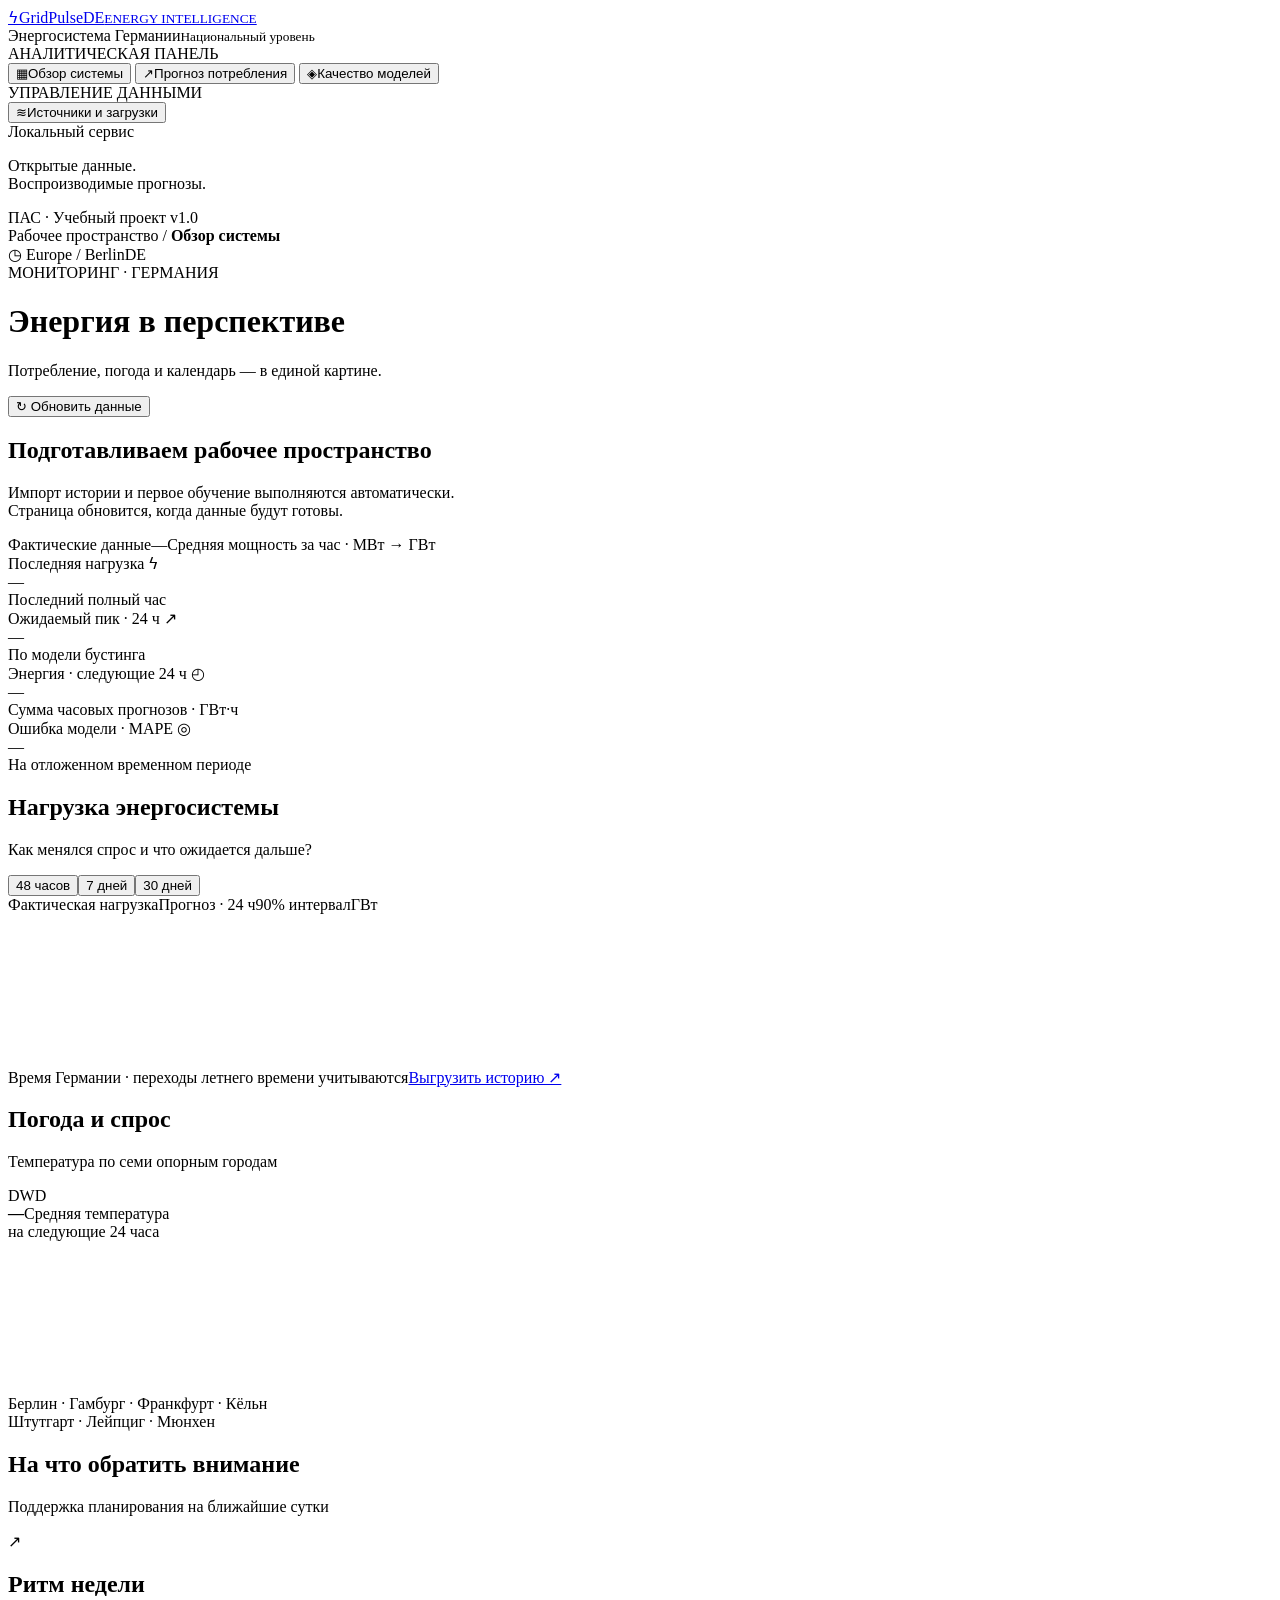
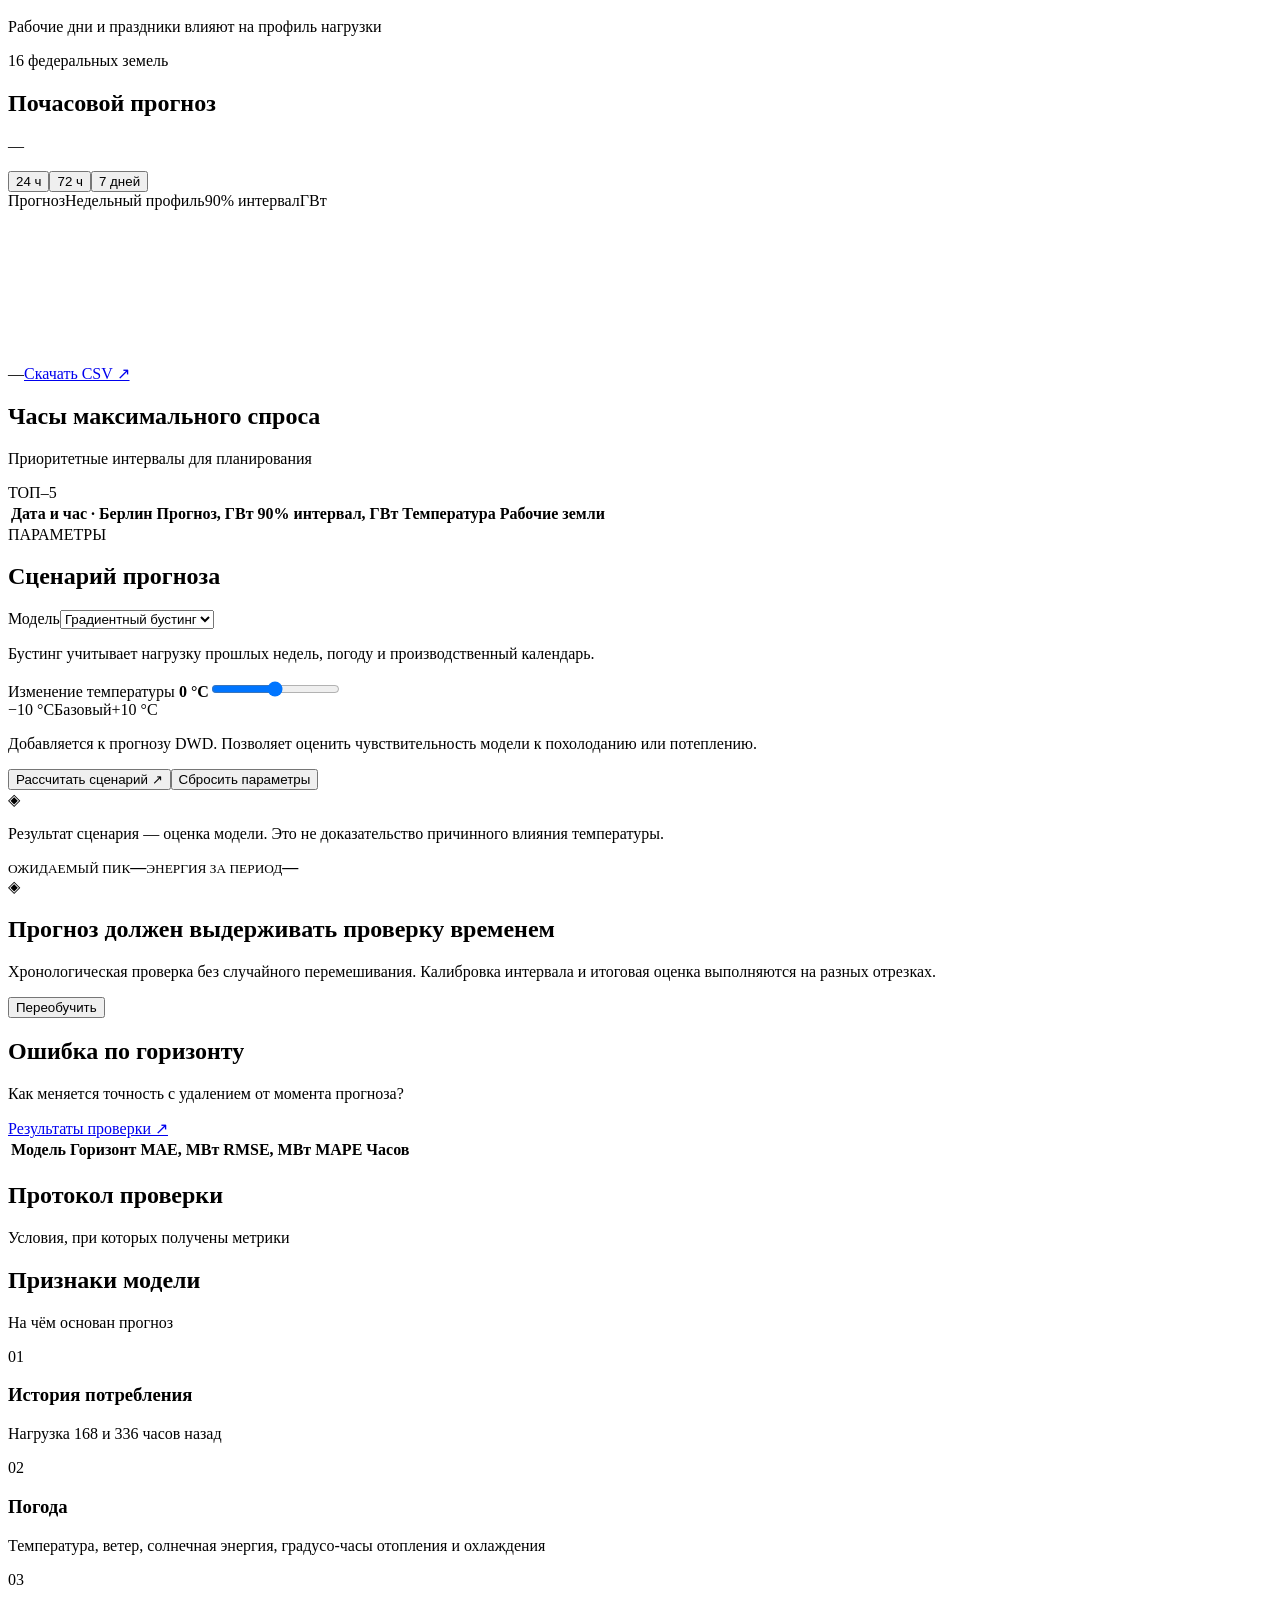
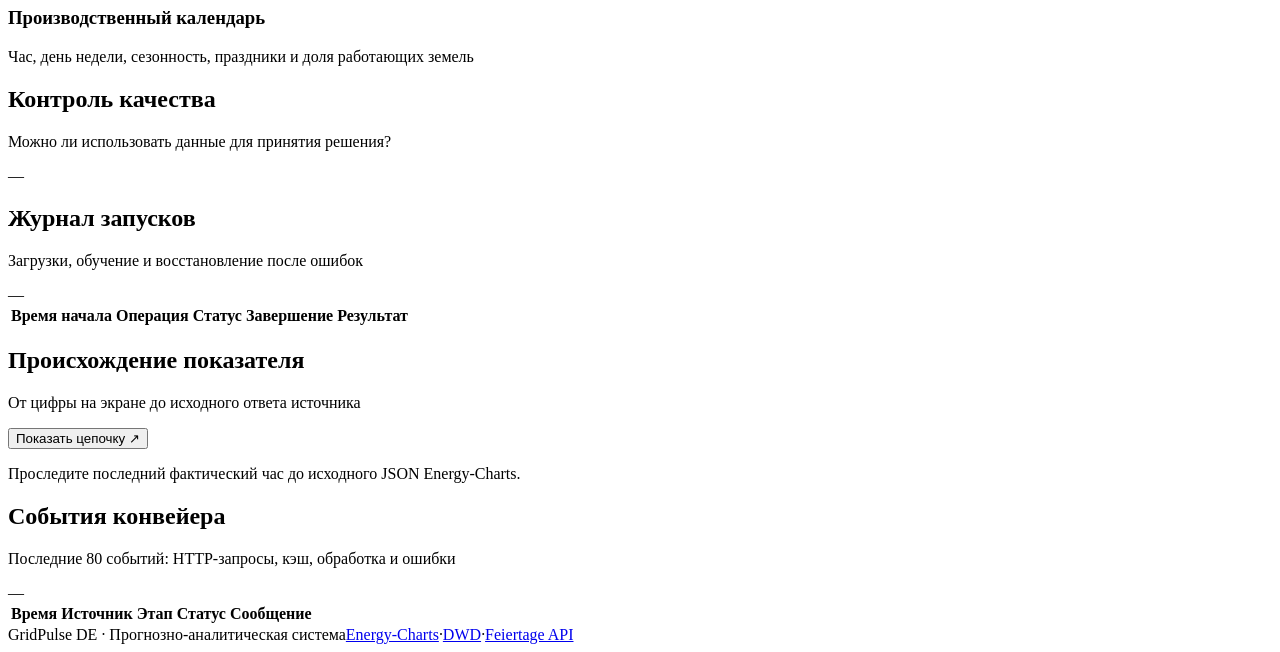
==== web/index.html @ 363531bc "feat: add interactive dashboards, scenarios, lineage and acceptance tests" ====
<!doctype html>
<html lang="ru">
<head>
  <meta charset="utf-8"><meta name="viewport" content="width=device-width, initial-scale=1">
  <meta name="theme-color" content="#101e2c"><title>GridPulse DE · Энергия в перспективе</title>
  <link rel="icon" href="/static/favicon.svg" type="image/svg+xml">
  <link rel="stylesheet" href="/static/style.css"><script src="/static/app.js" defer></script>
</head>
<body>
<aside class="sidebar">
  <a class="brand" href="/"><span class="brand-icon">ϟ</span><span>GridPulse<span class="brand-de">DE</span><small>ENERGY INTELLIGENCE</small></span></a>
  <div class="workspace"><span class="flag"><i></i><i></i><i></i></span><div>Энергосистема Германии<small>Национальный уровень</small></div><span class="workspace-dot"></span></div>
  <div class="nav-label">АНАЛИТИЧЕСКАЯ ПАНЕЛЬ</div>
  <nav aria-label="Основная навигация">
    <button class="nav-item active" data-view="overview"><span>▦</span>Обзор системы</button>
    <button class="nav-item" data-view="forecast"><span>↗</span>Прогноз потребления</button>
    <button class="nav-item" data-view="models"><span>◈</span>Качество моделей</button>
    <div class="nav-label nav-gap">УПРАВЛЕНИЕ ДАННЫМИ</div>
    <button class="nav-item" data-view="operations"><span>≋</span>Источники и загрузки</button>
  </nav>
  <div class="sidebar-bottom"><div class="local-label"><span class="pulse"></span> Локальный сервис</div><p>Открытые данные.<br>Воспроизводимые прогнозы.</p><div class="sidebar-version">ПАС · Учебный проект <span>v1.0</span></div></div>
</aside>
<div class="shell">
  <header class="topbar"><div class="breadcrumb">Рабочее пространство <span>/</span> <b id="breadcrumb">Обзор системы</b></div><div class="topbar-right"><span class="timezone">◷ Europe / Berlin</span><span class="avatar">DE</span></div></header>
  <main>
    <div class="page-heading"><div><div class="eyebrow" id="eyebrow">МОНИТОРИНГ · ГЕРМАНИЯ</div><h1 id="page-title">Энергия в перспективе</h1><p id="page-subtitle">Потребление, погода и календарь — в единой картине.</p></div><button id="refresh" class="button primary"><span>↻</span> Обновить данные</button></div>
    <div id="job-banner" class="job-banner hidden" role="status"><span class="spinner"></span><span id="job-message"></span></div>
    <div id="error-banner" class="error-banner hidden" role="alert"></div>
    <div id="loading" class="loading-state"><span class="spinner"></span><h2>Подготавливаем рабочее пространство</h2><p>Импорт истории и первое обучение выполняются автоматически.<br>Страница обновится, когда данные будут готовы.</p></div>

    <section id="view-overview" class="view hidden">
      <div class="context-line"><span class="live-tag"><span></span>Фактические данные</span><span id="actual-date">—</span><span class="context-right">Средняя мощность за час · МВт → ГВт</span></div>
      <div class="kpi-grid">
        <article class="kpi"><div class="kpi-label">Последняя нагрузка <span class="kpi-icon">ϟ</span></div><div class="kpi-value" id="kpi-load">—</div><div class="kpi-foot" id="kpi-load-date">Последний полный час</div><div class="mini-bars teal" aria-hidden="true"><i></i><i></i><i></i><i></i><i></i><i></i><i></i><i></i><i></i><i></i><i></i></div></article>
        <article class="kpi"><div class="kpi-label">Ожидаемый пик · 24 ч <span class="kpi-icon">↗</span></div><div class="kpi-value" id="kpi-peak">—</div><div class="kpi-foot" id="kpi-peak-date">По модели бустинга</div></article>
        <article class="kpi"><div class="kpi-label">Энергия · следующие 24 ч <span class="kpi-icon">◴</span></div><div class="kpi-value" id="kpi-energy">—</div><div class="kpi-foot">Сумма часовых прогнозов · ГВт·ч</div></article>
        <article class="kpi"><div class="kpi-label">Ошибка модели · MAPE <span class="kpi-icon">◎</span></div><div class="kpi-value" id="kpi-error">—</div><div class="kpi-foot">На отложенном временном периоде</div></article>
      </div>
      <article class="panel main-chart"><div class="panel-heading"><div><h2>Нагрузка энергосистемы</h2><p>Как менялся спрос и что ожидается дальше?</p></div><div class="segmented" id="history-controls"><button data-days="2" class="selected">48 часов</button><button data-days="7">7 дней</button><button data-days="30">30 дней</button></div></div><div class="chart-legend"><span><i class="dot teal-bg"></i>Фактическая нагрузка</span><span><i class="dot violet-bg"></i>Прогноз · 24 ч</span><span><i class="band-swatch"></i>90% интервал</span><span class="legend-unit">ГВт</span></div><div class="chart-wrap tall"><canvas id="overview-chart" aria-label="Фактическая и прогнозная почасовая нагрузка"></canvas><div class="chart-tooltip hidden"></div></div><div class="chart-foot"><span>Время Германии · переходы летнего времени учитываются</span><a id="history-export" href="/api/export/history">Выгрузить историю ↗</a></div></article>
      <div class="two-col"><article class="panel"><div class="panel-heading"><div><h2>Погода и спрос</h2><p>Температура по семи опорным городам</p></div><span class="source-tag">DWD</span></div><div class="weather-summary"><strong id="temperature">—</strong><span>Средняя температура<br>на следующие 24 часа</span></div><div class="chart-wrap short"><canvas id="weather-chart" aria-label="Прогноз температуры"></canvas><div class="chart-tooltip hidden"></div></div><div class="weather-cities">Берлин · Гамбург · Франкфурт · Кёльн<br>Штутгарт · Лейпциг · Мюнхен</div></article>
      <article class="panel"><div class="panel-heading"><div><h2>На что обратить внимание</h2><p>Поддержка планирования на ближайшие сутки</p></div><span class="soft-icon">↗</span></div><div id="insights" class="insights"></div></article></div>
      <article class="panel calendar-panel"><div class="panel-heading"><div><h2>Ритм недели</h2><p>Рабочие дни и праздники влияют на профиль нагрузки</p></div><span class="source-tag">16 федеральных земель</span></div><div id="week-calendar" class="week-calendar"></div></article>
    </section>

    <section id="view-forecast" class="view hidden">
      <div class="forecast-layout"><div class="forecast-main"><article class="panel"><div class="panel-heading"><div><h2>Почасовой прогноз</h2><p id="forecast-issued">—</p></div><div class="segmented" id="horizon-controls"><button data-hours="24" class="selected">24 ч</button><button data-hours="72">72 ч</button><button data-hours="168">7 дней</button></div></div><div class="chart-legend"><span><i class="dot violet-bg"></i>Прогноз</span><span><i class="dot muted-bg"></i>Недельный профиль</span><span><i class="band-swatch"></i>90% интервал</span><span class="legend-unit">ГВт</span></div><div class="chart-wrap tall"><canvas id="forecast-chart" aria-label="Почасовой прогноз с интервалом неопределённости"></canvas><div class="chart-tooltip hidden"></div></div><div class="chart-foot"><span id="forecast-range">—</span><a id="forecast-export" href="/api/export/forecast">Скачать CSV ↗</a></div></article>
      <article class="panel"><div class="panel-heading"><div><h2>Часы максимального спроса</h2><p>Приоритетные интервалы для планирования</p></div><span class="source-tag">ТОП–5</span></div><div class="table-scroll"><table><thead><tr><th>Дата и час · Берлин</th><th>Прогноз, ГВт</th><th>90% интервал, ГВт</th><th>Температура</th><th>Рабочие земли</th></tr></thead><tbody id="peak-table"></tbody></table></div></article><div id="forecast-notes" class="note-stack"></div></div>
      <aside class="panel scenario-panel"><div class="panel-heading"><div><span class="eyebrow">ПАРАМЕТРЫ</span><h2>Сценарий прогноза</h2></div></div><label for="model-select">Модель</label><select id="model-select"><option value="boosting">Градиентный бустинг</option><option value="seasonal">Недельный профиль</option></select><p class="field-help">Бустинг учитывает нагрузку прошлых недель, погоду и производственный календарь.</p><div class="divider"></div><label for="temperature-delta">Изменение температуры <strong id="delta-value">0 °C</strong></label><input id="temperature-delta" type="range" min="-10" max="10" value="0" step="1"><div class="range-labels"><span>−10 °C</span><span>Базовый</span><span>+10 °C</span></div><p class="field-help">Добавляется к прогнозу DWD. Позволяет оценить чувствительность модели к похолоданию или потеплению.</p><button id="apply-scenario" class="button primary full">Рассчитать сценарий ↗</button><button id="reset-scenario" class="button ghost full">Сбросить параметры</button><div class="scenario-note"><span>◈</span><p>Результат сценария — оценка модели. Это не доказательство причинного влияния температуры.</p></div><div class="scenario-summary"><small>ОЖИДАЕМЫЙ ПИК</small><strong id="scenario-peak">—</strong><small>ЭНЕРГИЯ ЗА ПЕРИОД</small><strong id="scenario-energy">—</strong></div></aside></div>
    </section>

    <section id="view-models" class="view hidden">
      <div class="model-intro"><span class="soft-icon">◈</span><div><h2>Прогноз должен выдерживать проверку временем</h2><p>Хронологическая проверка без случайного перемешивания. Калибровка интервала и итоговая оценка выполняются на разных отрезках.</p></div><button id="retrain" class="button secondary">Переобучить</button></div>
      <div id="model-cards" class="two-col"></div>
      <article class="panel"><div class="panel-heading"><div><h2>Ошибка по горизонту</h2><p>Как меняется точность с удалением от момента прогноза?</p></div><a href="/api/export/validation">Результаты проверки ↗</a></div><div class="table-scroll"><table><thead><tr><th>Модель</th><th>Горизонт</th><th>MAE, МВт</th><th>RMSE, МВт</th><th>MAPE</th><th>Часов</th></tr></thead><tbody id="horizon-table"></tbody></table></div></article>
      <div class="two-col"><article class="panel"><div class="panel-heading"><div><h2>Протокол проверки</h2><p>Условия, при которых получены метрики</p></div></div><dl id="validation-protocol" class="definition-list"></dl></article><article class="panel"><div class="panel-heading"><div><h2>Признаки модели</h2><p>На чём основан прогноз</p></div></div><div class="feature-groups"><div><span class="feature-number">01</span><div><h3>История потребления</h3><p>Нагрузка 168 и 336 часов назад</p></div></div><div><span class="feature-number">02</span><div><h3>Погода</h3><p>Температура, ветер, солнечная энергия, градусо-часы отопления и охлаждения</p></div></div><div><span class="feature-number">03</span><div><h3>Производственный календарь</h3><p>Час, день недели, сезонность, праздники и доля работающих земель</p></div></div></div></article></div>
    </section>

    <section id="view-operations" class="view hidden">
      <div id="source-cards" class="source-grid"></div>
      <article class="panel"><div class="panel-heading"><div><h2>Контроль качества</h2><p>Можно ли использовать данные для принятия решения?</p></div><span id="quality-badge" class="source-tag">—</span></div><div id="quality-grid" class="quality-grid"></div></article>
      <article class="panel"><div class="panel-heading"><div><h2>Журнал запусков</h2><p>Загрузки, обучение и восстановление после ошибок</p></div><span id="schedule-label" class="source-tag">—</span></div><div class="table-scroll"><table><thead><tr><th>Время начала</th><th>Операция</th><th>Статус</th><th>Завершение</th><th>Результат</th></tr></thead><tbody id="runs-table"></tbody></table></div></article>
      <article class="panel"><div class="panel-heading"><div><h2>Происхождение показателя</h2><p>От цифры на экране до исходного ответа источника</p></div><button id="lineage-button" class="button secondary small">Показать цепочку ↗</button></div><div id="lineage-content" class="lineage-content"><p class="muted">Проследите последний фактический час до исходного JSON Energy-Charts.</p></div></article>
      <article class="panel"><div class="panel-heading"><div><h2>События конвейера</h2><p>Последние 80 событий: HTTP-запросы, кэш, обработка и ошибки</p></div><span id="versions-count" class="source-tag">—</span></div><div class="table-scroll log-table"><table><thead><tr><th>Время</th><th>Источник</th><th>Этап</th><th>Статус</th><th>Сообщение</th></tr></thead><tbody id="journal-table"></tbody></table></div></article>
    </section>
    <footer><span>GridPulse DE <i>·</i> Прогнозно-аналитическая система</span><span><a href="https://api.energy-charts.info/" target="_blank" rel="noreferrer">Energy-Charts</a><i>·</i><a href="https://opendata.dwd.de/" target="_blank" rel="noreferrer">DWD</a><i>·</i><a href="https://feiertage-api.de/" target="_blank" rel="noreferrer">Feiertage API</a></span></footer>
  </main>
</div>
<div id="toast" class="toast hidden" role="status"></div>
</body>
</html>
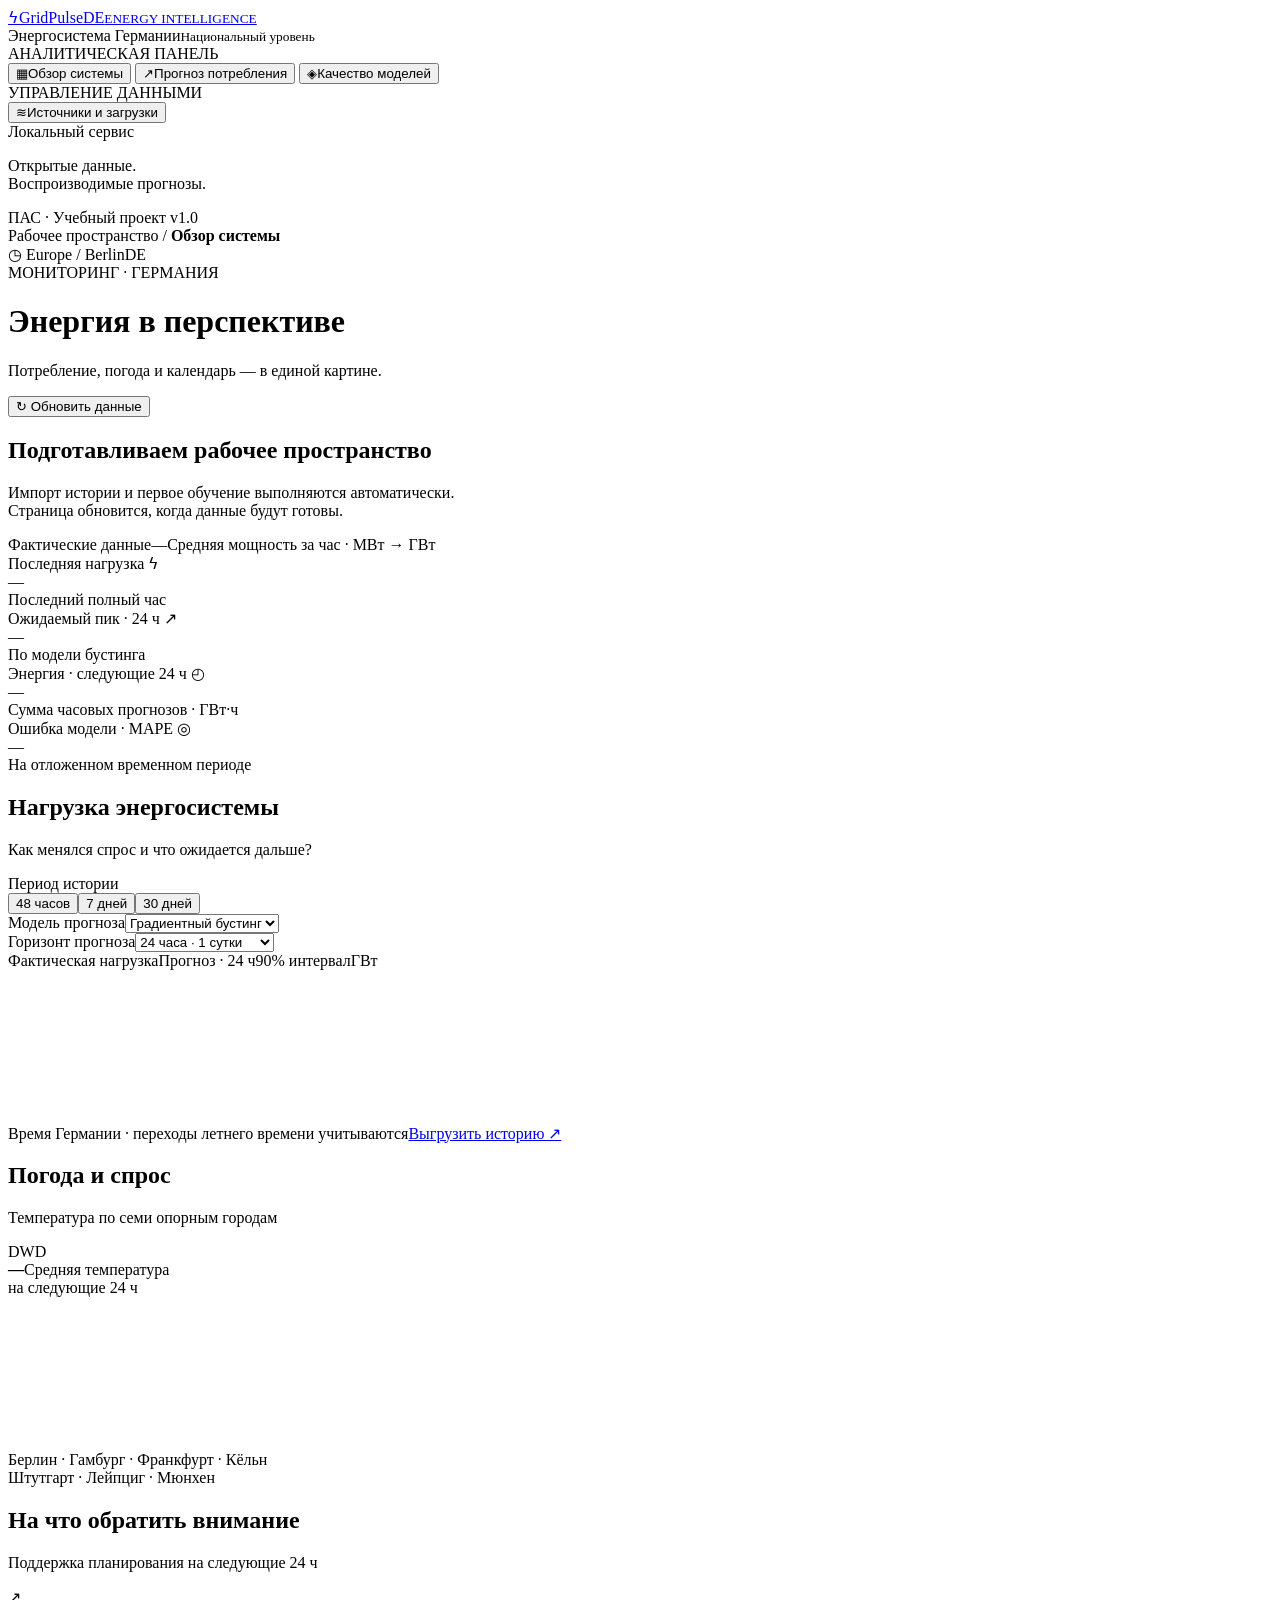
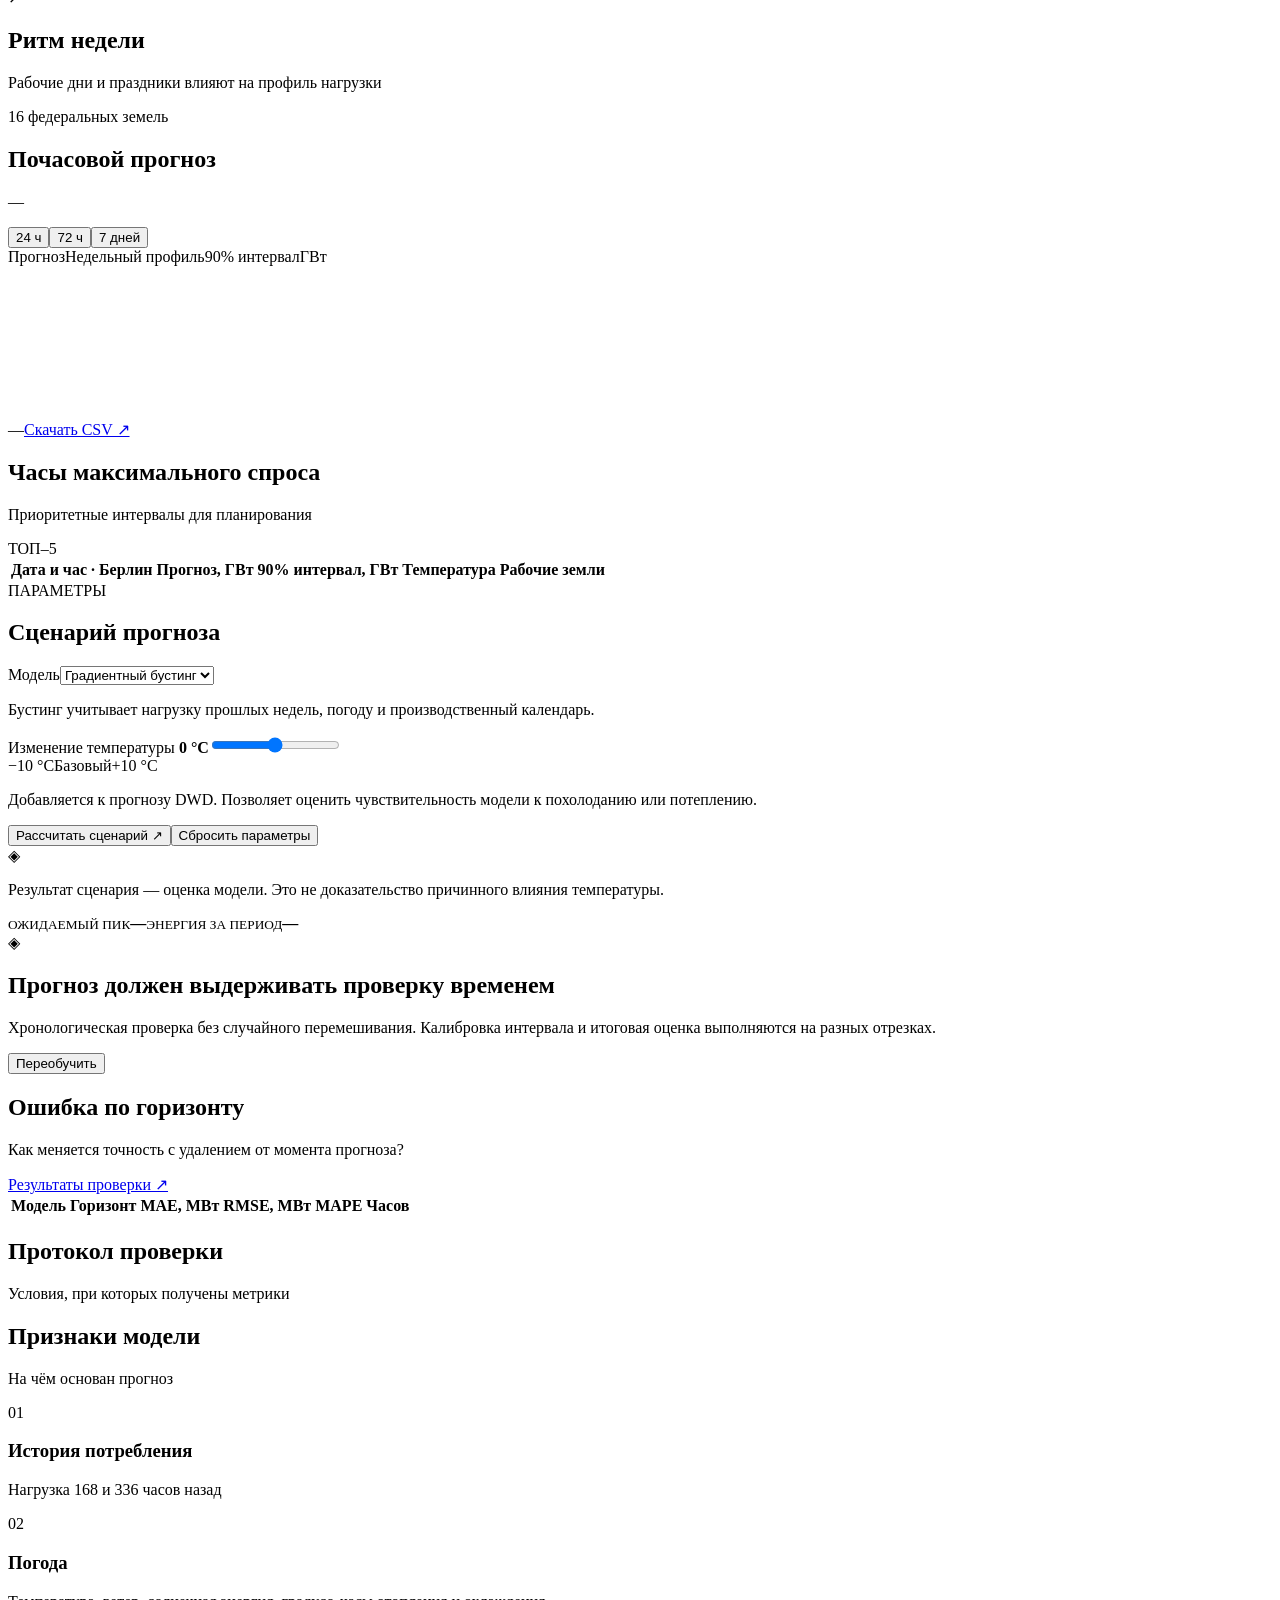
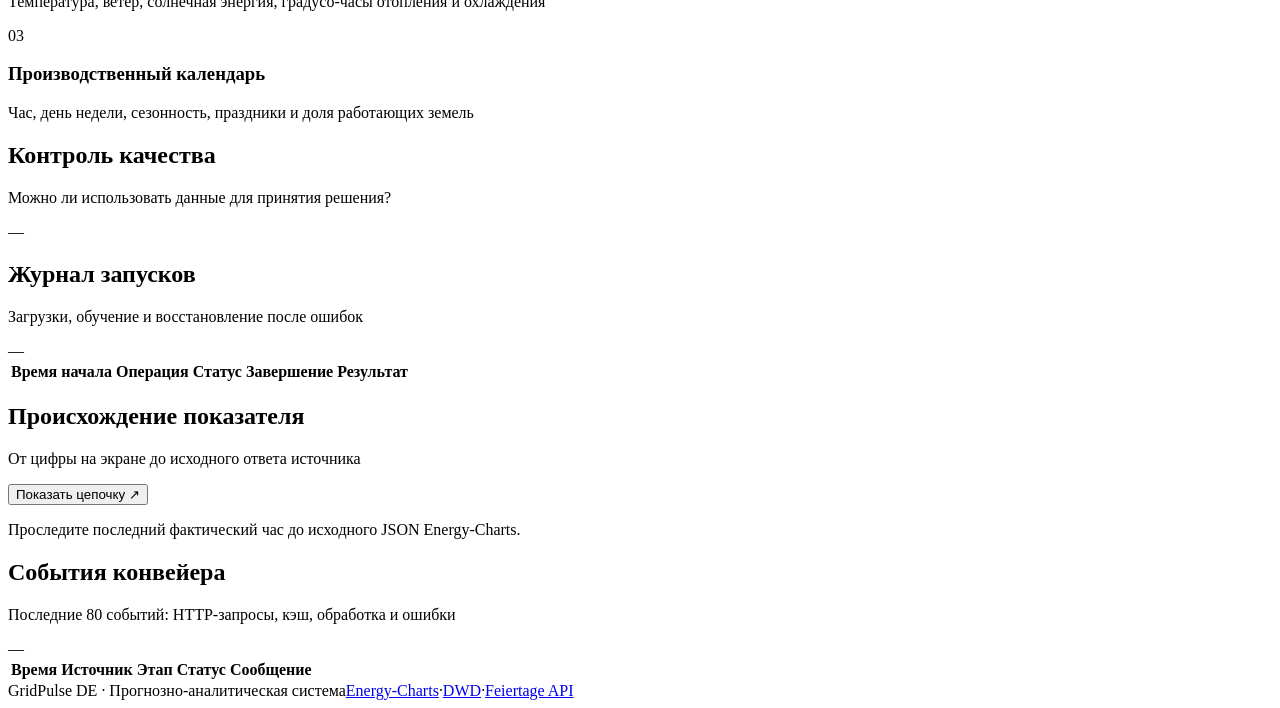
==== commit 58ead2f1: "feat: add model and forecast horizon controls to load overview" ====
--- a/web/index.html
+++ b/web/index.html
@@ -32,13 +32,23 @@
       <div class="context-line"><span class="live-tag"><span></span>Фактические данные</span><span id="actual-date">—</span><span class="context-right">Средняя мощность за час · МВт → ГВт</span></div>
       <div class="kpi-grid">
         <article class="kpi"><div class="kpi-label">Последняя нагрузка <span class="kpi-icon">ϟ</span></div><div class="kpi-value" id="kpi-load">—</div><div class="kpi-foot" id="kpi-load-date">Последний полный час</div><div class="mini-bars teal" aria-hidden="true"><i></i><i></i><i></i><i></i><i></i><i></i><i></i><i></i><i></i><i></i><i></i></div></article>
-        <article class="kpi"><div class="kpi-label">Ожидаемый пик · 24 ч <span class="kpi-icon">↗</span></div><div class="kpi-value" id="kpi-peak">—</div><div class="kpi-foot" id="kpi-peak-date">По модели бустинга</div></article>
-        <article class="kpi"><div class="kpi-label">Энергия · следующие 24 ч <span class="kpi-icon">◴</span></div><div class="kpi-value" id="kpi-energy">—</div><div class="kpi-foot">Сумма часовых прогнозов · ГВт·ч</div></article>
+        <article class="kpi"><div class="kpi-label"><span id="kpi-peak-label">Ожидаемый пик · 24 ч</span> <span class="kpi-icon">↗</span></div><div class="kpi-value" id="kpi-peak">—</div><div class="kpi-foot" id="kpi-peak-date">По модели бустинга</div></article>
+        <article class="kpi"><div class="kpi-label"><span id="kpi-energy-label">Энергия · следующие 24 ч</span> <span class="kpi-icon">◴</span></div><div class="kpi-value" id="kpi-energy">—</div><div class="kpi-foot">Сумма часовых прогнозов · ГВт·ч</div></article>
         <article class="kpi"><div class="kpi-label">Ошибка модели · MAPE <span class="kpi-icon">◎</span></div><div class="kpi-value" id="kpi-error">—</div><div class="kpi-foot">На отложенном временном периоде</div></article>
       </div>
-      <article class="panel main-chart"><div class="panel-heading"><div><h2>Нагрузка энергосистемы</h2><p>Как менялся спрос и что ожидается дальше?</p></div><div class="segmented" id="history-controls"><button data-days="2" class="selected">48 часов</button><button data-days="7">7 дней</button><button data-days="30">30 дней</button></div></div><div class="chart-legend"><span><i class="dot teal-bg"></i>Фактическая нагрузка</span><span><i class="dot violet-bg"></i>Прогноз · 24 ч</span><span><i class="band-swatch"></i>90% интервал</span><span class="legend-unit">ГВт</span></div><div class="chart-wrap tall"><canvas id="overview-chart" aria-label="Фактическая и прогнозная почасовая нагрузка"></canvas><div class="chart-tooltip hidden"></div></div><div class="chart-foot"><span>Время Германии · переходы летнего времени учитываются</span><a id="history-export" href="/api/export/history">Выгрузить историю ↗</a></div></article>
-      <div class="two-col"><article class="panel"><div class="panel-heading"><div><h2>Погода и спрос</h2><p>Температура по семи опорным городам</p></div><span class="source-tag">DWD</span></div><div class="weather-summary"><strong id="temperature">—</strong><span>Средняя температура<br>на следующие 24 часа</span></div><div class="chart-wrap short"><canvas id="weather-chart" aria-label="Прогноз температуры"></canvas><div class="chart-tooltip hidden"></div></div><div class="weather-cities">Берлин · Гамбург · Франкфурт · Кёльн<br>Штутгарт · Лейпциг · Мюнхен</div></article>
-      <article class="panel"><div class="panel-heading"><div><h2>На что обратить внимание</h2><p>Поддержка планирования на ближайшие сутки</p></div><span class="soft-icon">↗</span></div><div id="insights" class="insights"></div></article></div>
+      <article class="panel main-chart" id="overview-panel" aria-busy="false">
+        <div class="panel-heading"><div><h2>Нагрузка энергосистемы</h2><p>Как менялся спрос и что ожидается дальше?</p></div></div>
+        <div class="overview-controls">
+          <div class="overview-control"><span id="history-label">Период истории</span><div class="segmented" id="history-controls" role="group" aria-labelledby="history-label"><button data-days="2" class="selected">48 часов</button><button data-days="7">7 дней</button><button data-days="30">30 дней</button></div></div>
+          <div class="overview-control"><label for="overview-model">Модель прогноза</label><select id="overview-model"><option value="boosting">Градиентный бустинг</option><option value="seasonal">Недельный профиль</option></select></div>
+          <div class="overview-control"><label for="overview-horizon">Горизонт прогноза</label><select id="overview-horizon"><option value="24">24 часа · 1 сутки</option><option value="72">72 часа · 3 суток</option><option value="168">168 часов · 7 суток</option></select></div>
+        </div>
+        <div id="overview-status" class="overview-status" role="status" aria-live="polite"></div>
+        <div class="chart-legend"><span><i class="dot teal-bg"></i>Фактическая нагрузка</span><span><i class="dot violet-bg"></i><span id="overview-forecast-label">Прогноз · 24 ч</span></span><span><i class="band-swatch"></i>90% интервал</span><span class="legend-unit">ГВт</span></div>
+        <div class="chart-wrap tall"><canvas id="overview-chart" aria-label="Фактическая и прогнозная почасовая нагрузка"></canvas><div class="chart-tooltip hidden"></div></div><div class="chart-foot"><span>Время Германии · переходы летнего времени учитываются</span><a id="history-export" href="/api/export/history">Выгрузить историю ↗</a></div>
+      </article>
+      <div class="two-col"><article class="panel"><div class="panel-heading"><div><h2>Погода и спрос</h2><p>Температура по семи опорным городам</p></div><span class="source-tag">DWD</span></div><div class="weather-summary"><strong id="temperature">—</strong><span>Средняя температура<br><span id="temperature-period">на следующие 24 ч</span></span></div><div class="chart-wrap short"><canvas id="weather-chart" aria-label="Прогноз температуры"></canvas><div class="chart-tooltip hidden"></div></div><div class="weather-cities">Берлин · Гамбург · Франкфурт · Кёльн<br>Штутгарт · Лейпциг · Мюнхен</div></article>
+      <article class="panel"><div class="panel-heading"><div><h2>На что обратить внимание</h2><p id="insights-period">Поддержка планирования на следующие 24 ч</p></div><span class="soft-icon">↗</span></div><div id="insights" class="insights"></div></article></div>
       <article class="panel calendar-panel"><div class="panel-heading"><div><h2>Ритм недели</h2><p>Рабочие дни и праздники влияют на профиль нагрузки</p></div><span class="source-tag">16 федеральных земель</span></div><div id="week-calendar" class="week-calendar"></div></article>
     </section>
 
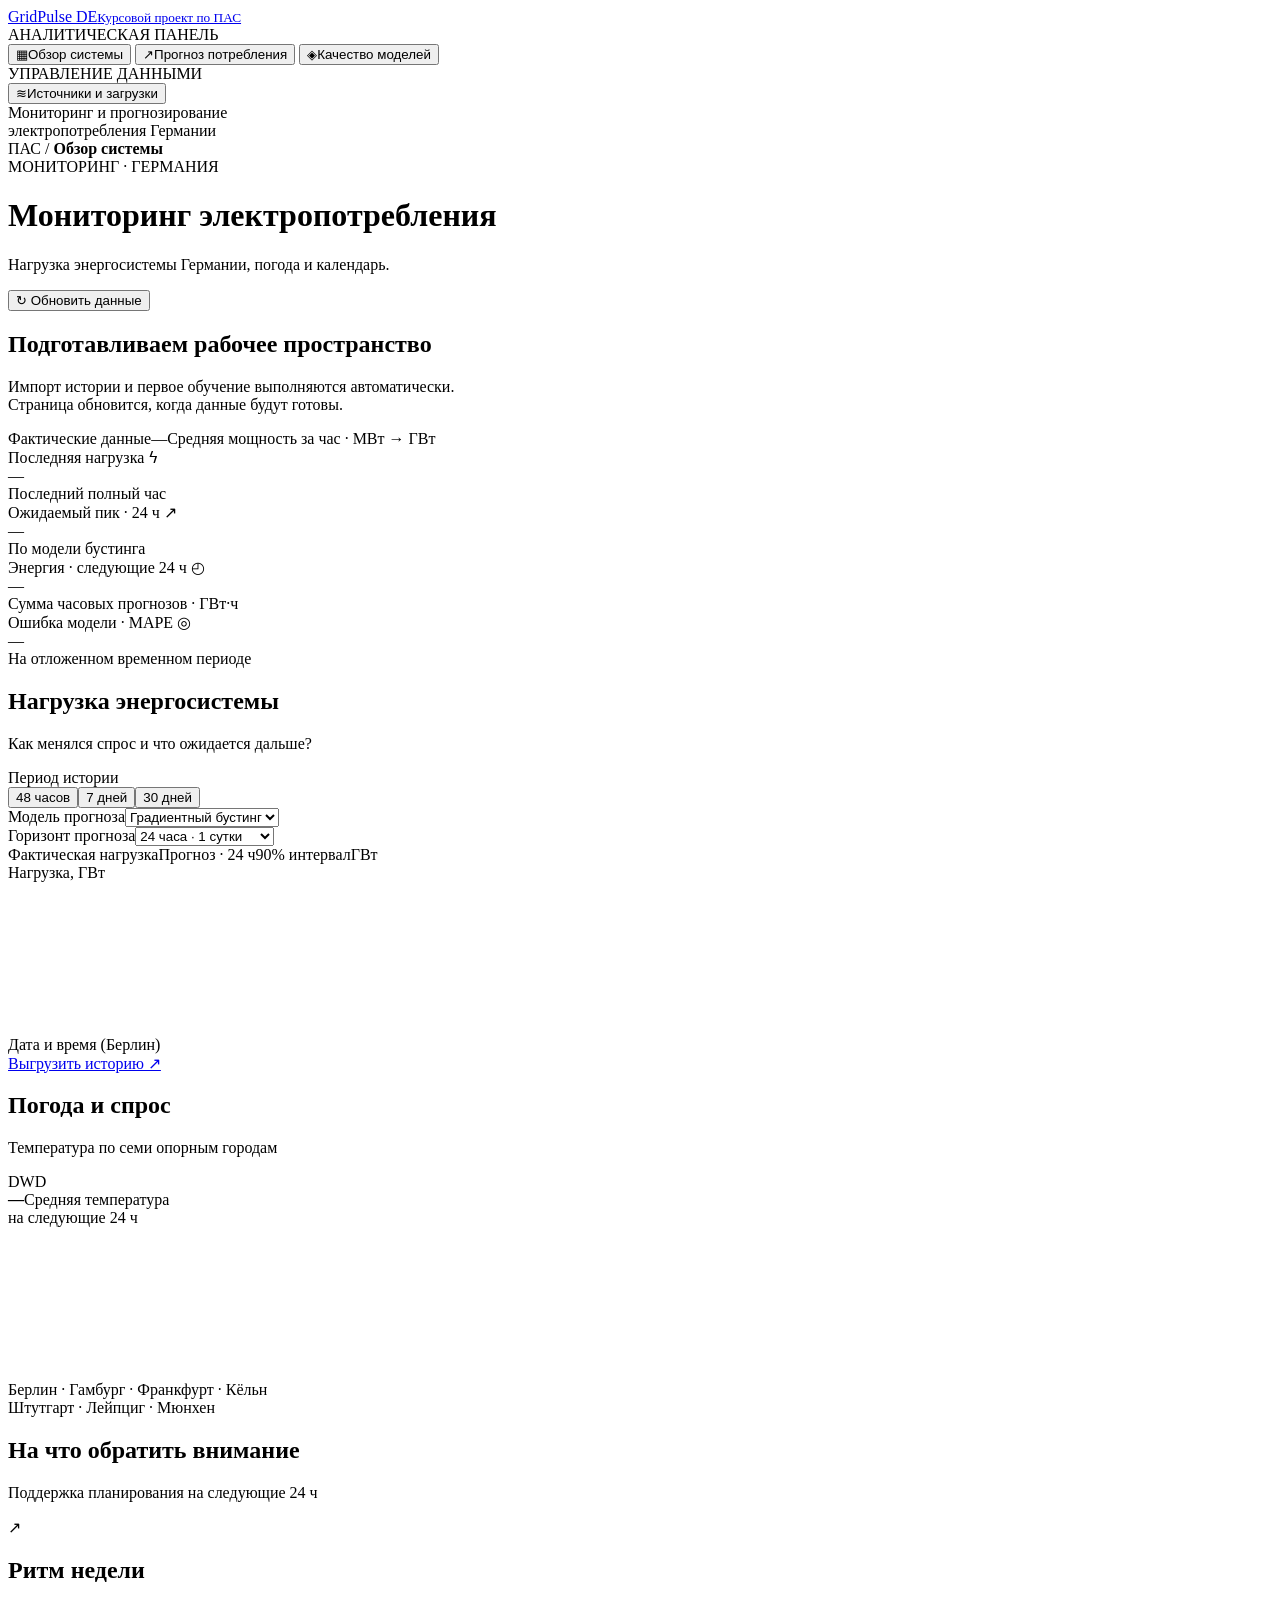
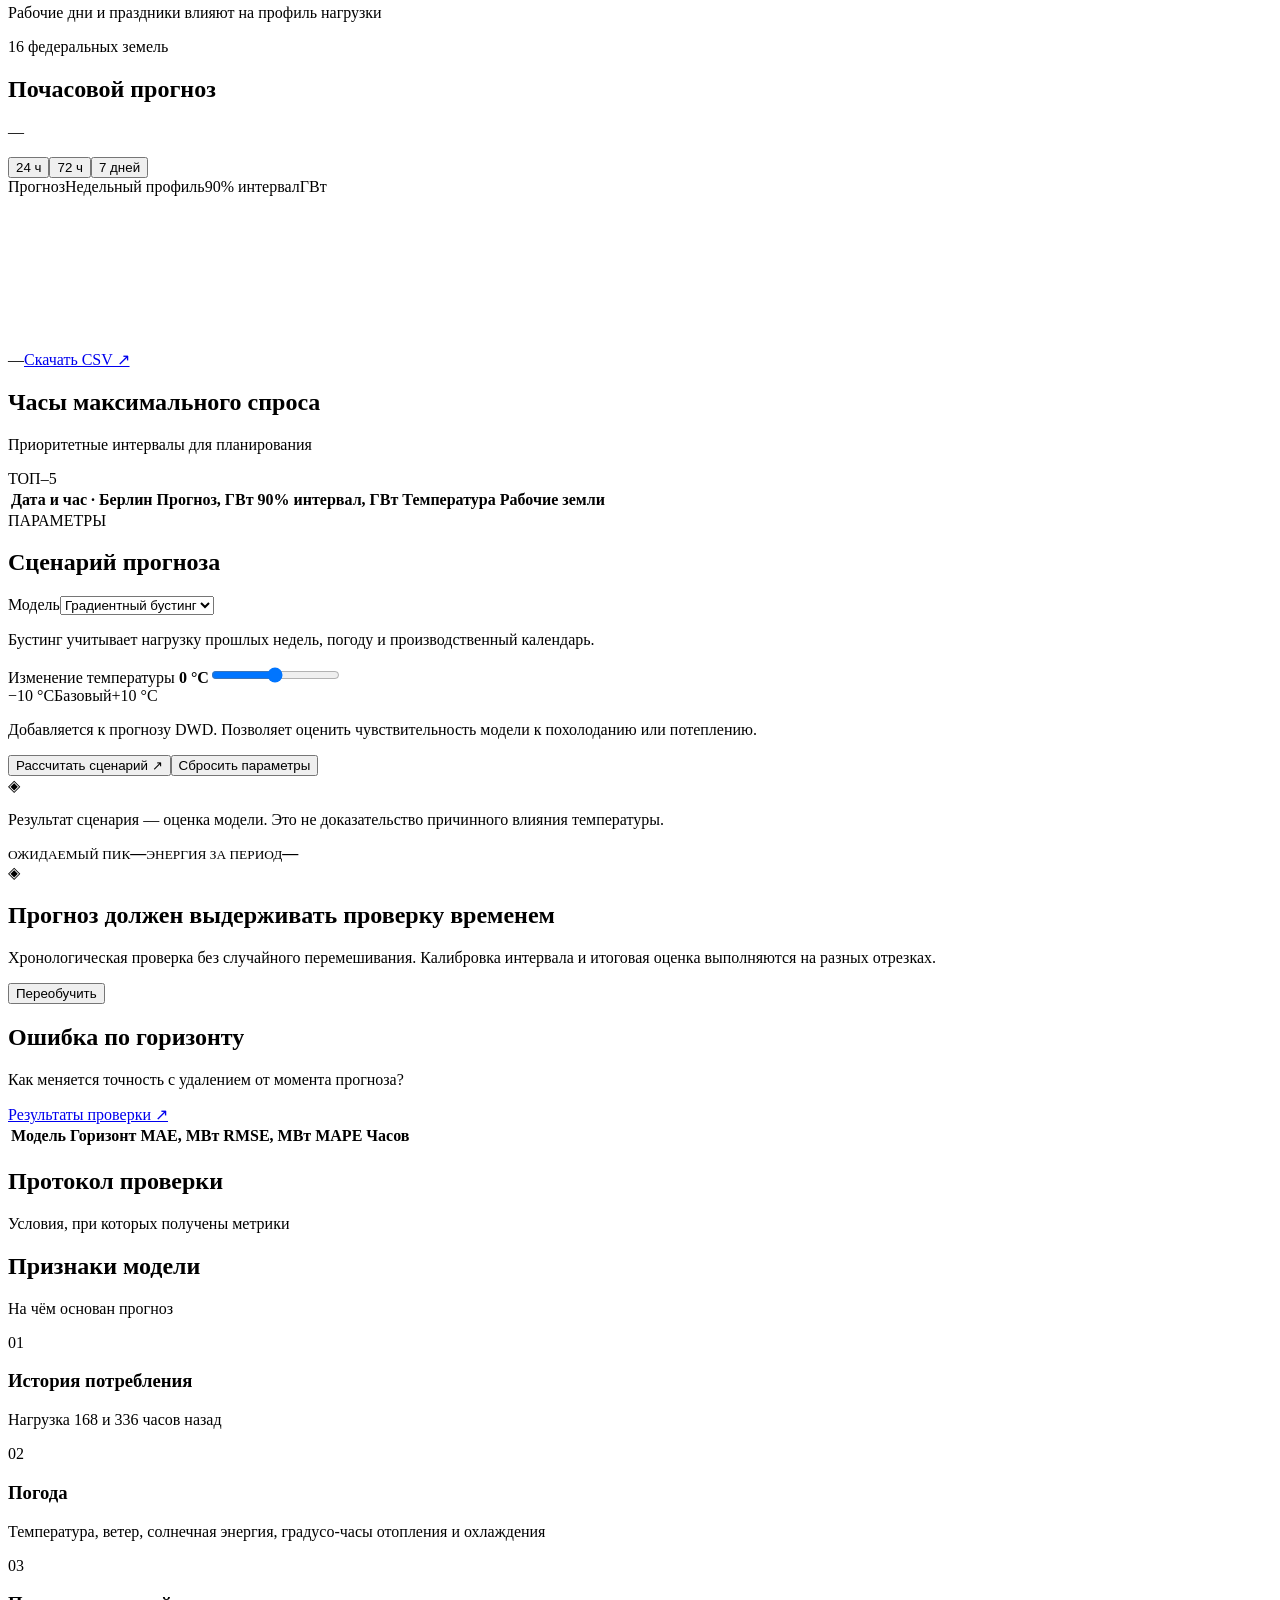
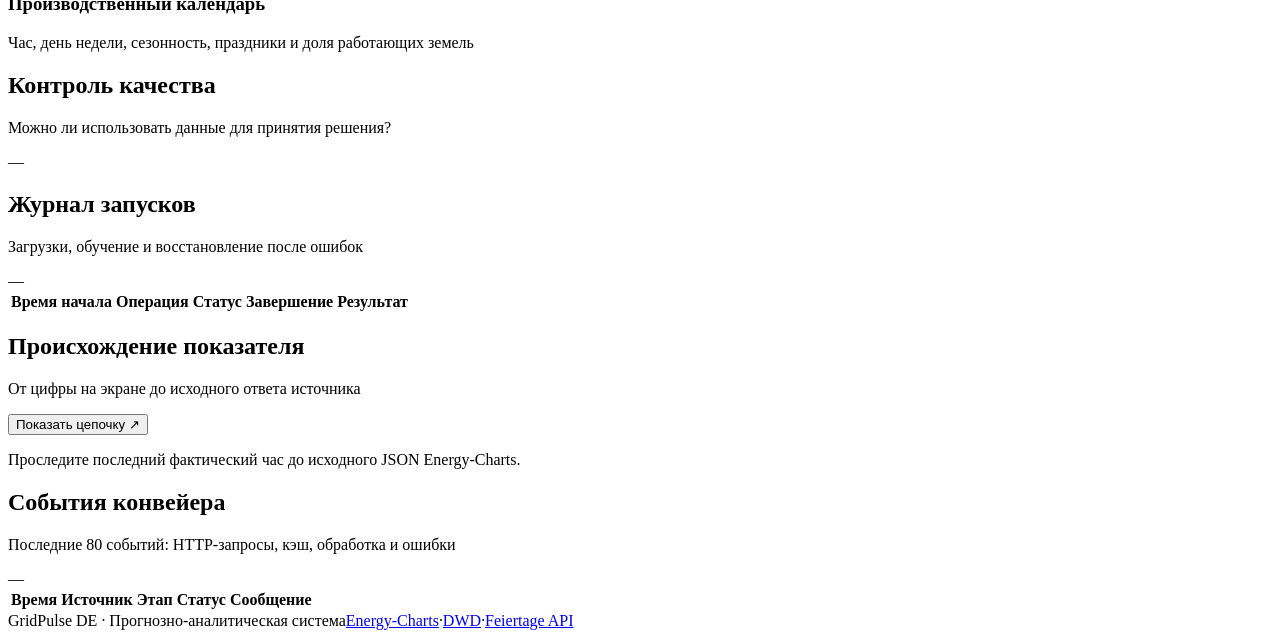
==== commit e4c366bb: "style: simplify dashboards and apply dark theme with labeled load axes" ====
--- a/web/index.html
+++ b/web/index.html
@@ -2,14 +2,13 @@
 <html lang="ru">
 <head>
   <meta charset="utf-8"><meta name="viewport" content="width=device-width, initial-scale=1">
-  <meta name="theme-color" content="#101e2c"><title>GridPulse DE · Энергия в перспективе</title>
-  <link rel="icon" href="/static/favicon.svg" type="image/svg+xml">
+  <meta name="theme-color" content="#171a20"><title>Мониторинг электропотребления Германии</title>
+  <link rel="icon" href="data:,">
   <link rel="stylesheet" href="/static/style.css"><script src="/static/app.js" defer></script>
 </head>
 <body>
 <aside class="sidebar">
-  <a class="brand" href="/"><span class="brand-icon">ϟ</span><span>GridPulse<span class="brand-de">DE</span><small>ENERGY INTELLIGENCE</small></span></a>
-  <div class="workspace"><span class="flag"><i></i><i></i><i></i></span><div>Энергосистема Германии<small>Национальный уровень</small></div><span class="workspace-dot"></span></div>
+  <a class="brand" href="/">GridPulse DE<small>Курсовой проект по ПАС</small></a>
   <div class="nav-label">АНАЛИТИЧЕСКАЯ ПАНЕЛЬ</div>
   <nav aria-label="Основная навигация">
     <button class="nav-item active" data-view="overview"><span>▦</span>Обзор системы</button>
@@ -18,12 +17,12 @@
     <div class="nav-label nav-gap">УПРАВЛЕНИЕ ДАННЫМИ</div>
     <button class="nav-item" data-view="operations"><span>≋</span>Источники и загрузки</button>
   </nav>
-  <div class="sidebar-bottom"><div class="local-label"><span class="pulse"></span> Локальный сервис</div><p>Открытые данные.<br>Воспроизводимые прогнозы.</p><div class="sidebar-version">ПАС · Учебный проект <span>v1.0</span></div></div>
+  <div class="sidebar-bottom">Мониторинг и прогнозирование<br>электропотребления Германии</div>
 </aside>
 <div class="shell">
-  <header class="topbar"><div class="breadcrumb">Рабочее пространство <span>/</span> <b id="breadcrumb">Обзор системы</b></div><div class="topbar-right"><span class="timezone">◷ Europe / Berlin</span><span class="avatar">DE</span></div></header>
+  <header class="topbar"><div class="breadcrumb">ПАС <span>/</span> <b id="breadcrumb">Обзор системы</b></div></header>
   <main>
-    <div class="page-heading"><div><div class="eyebrow" id="eyebrow">МОНИТОРИНГ · ГЕРМАНИЯ</div><h1 id="page-title">Энергия в перспективе</h1><p id="page-subtitle">Потребление, погода и календарь — в единой картине.</p></div><button id="refresh" class="button primary"><span>↻</span> Обновить данные</button></div>
+    <div class="page-heading"><div><div class="eyebrow" id="eyebrow">МОНИТОРИНГ · ГЕРМАНИЯ</div><h1 id="page-title">Мониторинг электропотребления</h1><p id="page-subtitle">Нагрузка энергосистемы Германии, погода и календарь.</p></div><button id="refresh" class="button primary"><span>↻</span> Обновить данные</button></div>
     <div id="job-banner" class="job-banner hidden" role="status"><span class="spinner"></span><span id="job-message"></span></div>
     <div id="error-banner" class="error-banner hidden" role="alert"></div>
     <div id="loading" class="loading-state"><span class="spinner"></span><h2>Подготавливаем рабочее пространство</h2><p>Импорт истории и первое обучение выполняются автоматически.<br>Страница обновится, когда данные будут готовы.</p></div>
@@ -45,7 +44,12 @@
         </div>
         <div id="overview-status" class="overview-status" role="status" aria-live="polite"></div>
         <div class="chart-legend"><span><i class="dot teal-bg"></i>Фактическая нагрузка</span><span><i class="dot violet-bg"></i><span id="overview-forecast-label">Прогноз · 24 ч</span></span><span><i class="band-swatch"></i>90% интервал</span><span class="legend-unit">ГВт</span></div>
-        <div class="chart-wrap tall"><canvas id="overview-chart" aria-label="Фактическая и прогнозная почасовая нагрузка"></canvas><div class="chart-tooltip hidden"></div></div><div class="chart-foot"><span>Время Германии · переходы летнего времени учитываются</span><a id="history-export" href="/api/export/history">Выгрузить историю ↗</a></div>
+        <div class="labeled-chart">
+          <span class="axis-label axis-y" id="load-axis-y">Нагрузка, ГВт</span>
+          <div class="chart-wrap tall"><canvas id="overview-chart" aria-label="Фактическая и прогнозная почасовая нагрузка" aria-describedby="load-axis-x load-axis-y"></canvas><div class="chart-tooltip hidden"></div></div>
+          <span class="axis-label axis-x" id="load-axis-x">Дата и время (Берлин)</span>
+        </div>
+        <div class="chart-foot"><a id="history-export" href="/api/export/history">Выгрузить историю ↗</a></div>
       </article>
       <div class="two-col"><article class="panel"><div class="panel-heading"><div><h2>Погода и спрос</h2><p>Температура по семи опорным городам</p></div><span class="source-tag">DWD</span></div><div class="weather-summary"><strong id="temperature">—</strong><span>Средняя температура<br><span id="temperature-period">на следующие 24 ч</span></span></div><div class="chart-wrap short"><canvas id="weather-chart" aria-label="Прогноз температуры"></canvas><div class="chart-tooltip hidden"></div></div><div class="weather-cities">Берлин · Гамбург · Франкфурт · Кёльн<br>Штутгарт · Лейпциг · Мюнхен</div></article>
       <article class="panel"><div class="panel-heading"><div><h2>На что обратить внимание</h2><p id="insights-period">Поддержка планирования на следующие 24 ч</p></div><span class="soft-icon">↗</span></div><div id="insights" class="insights"></div></article></div>
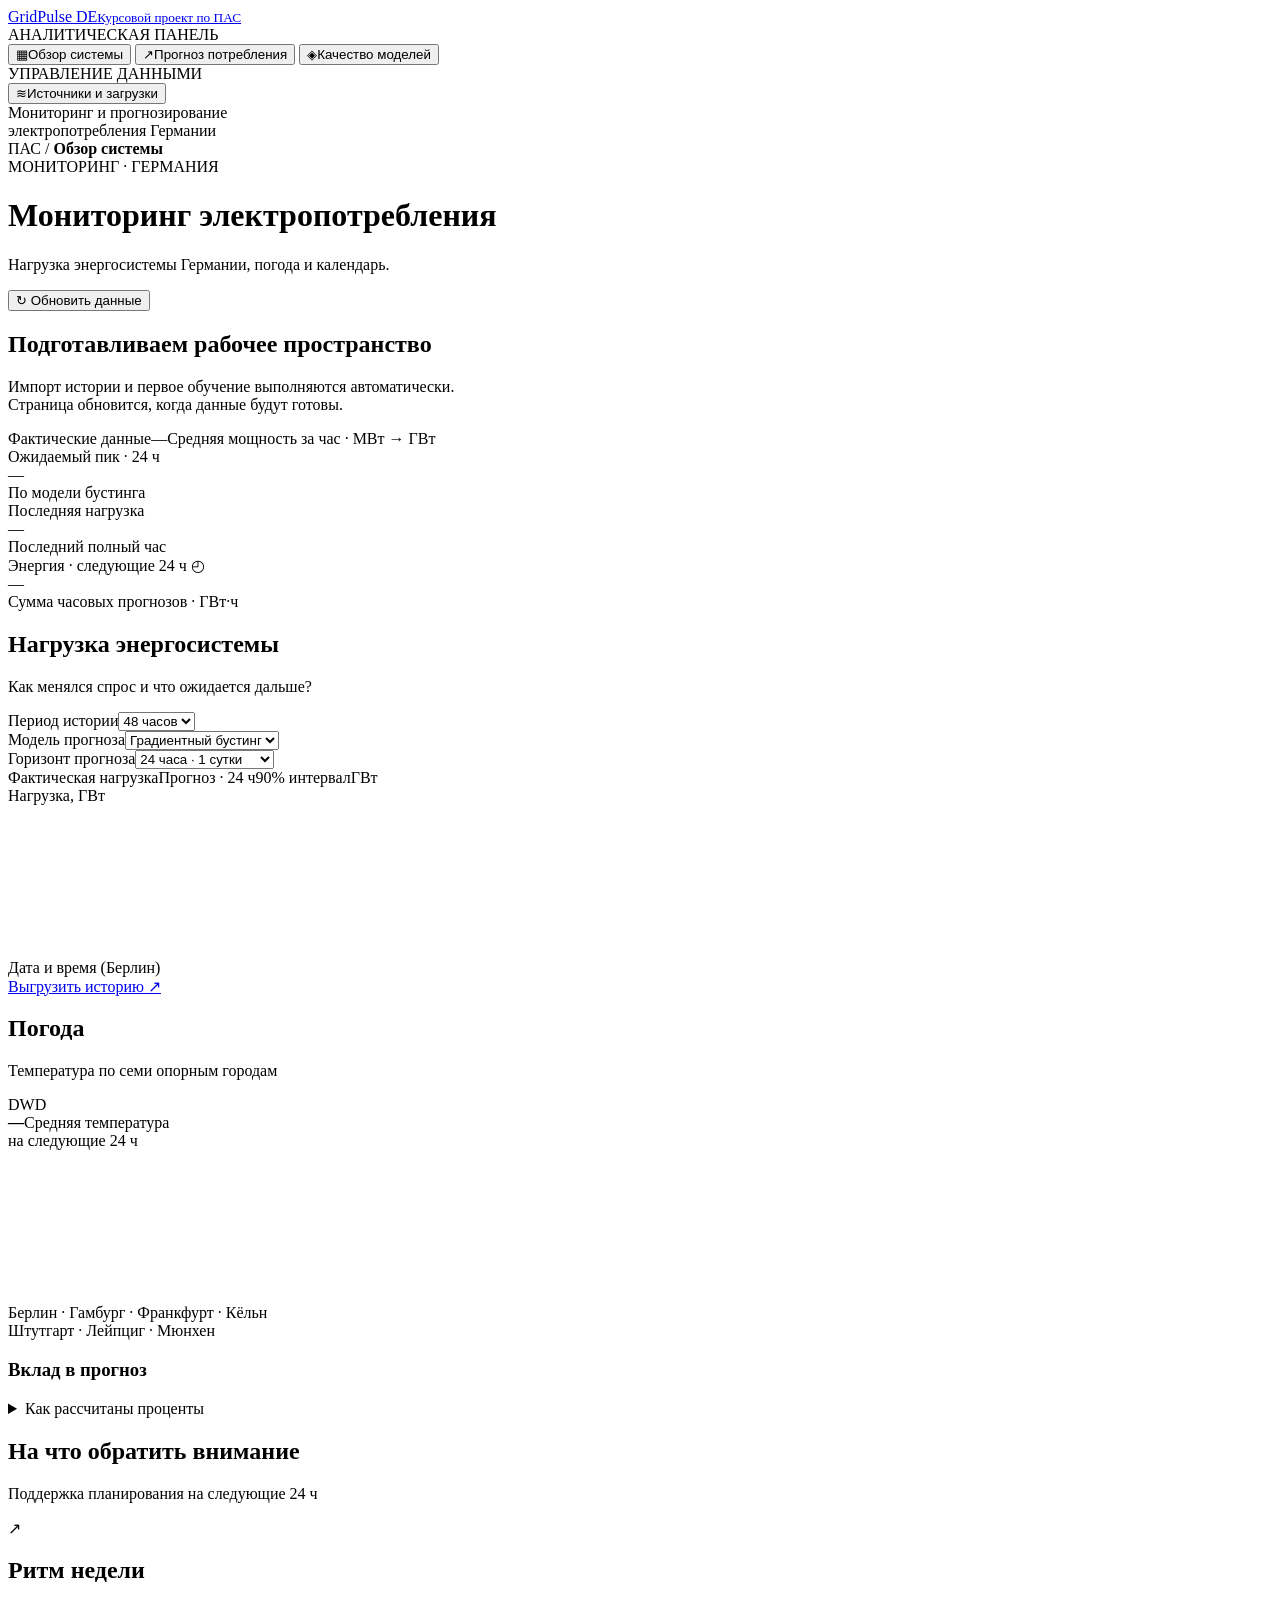
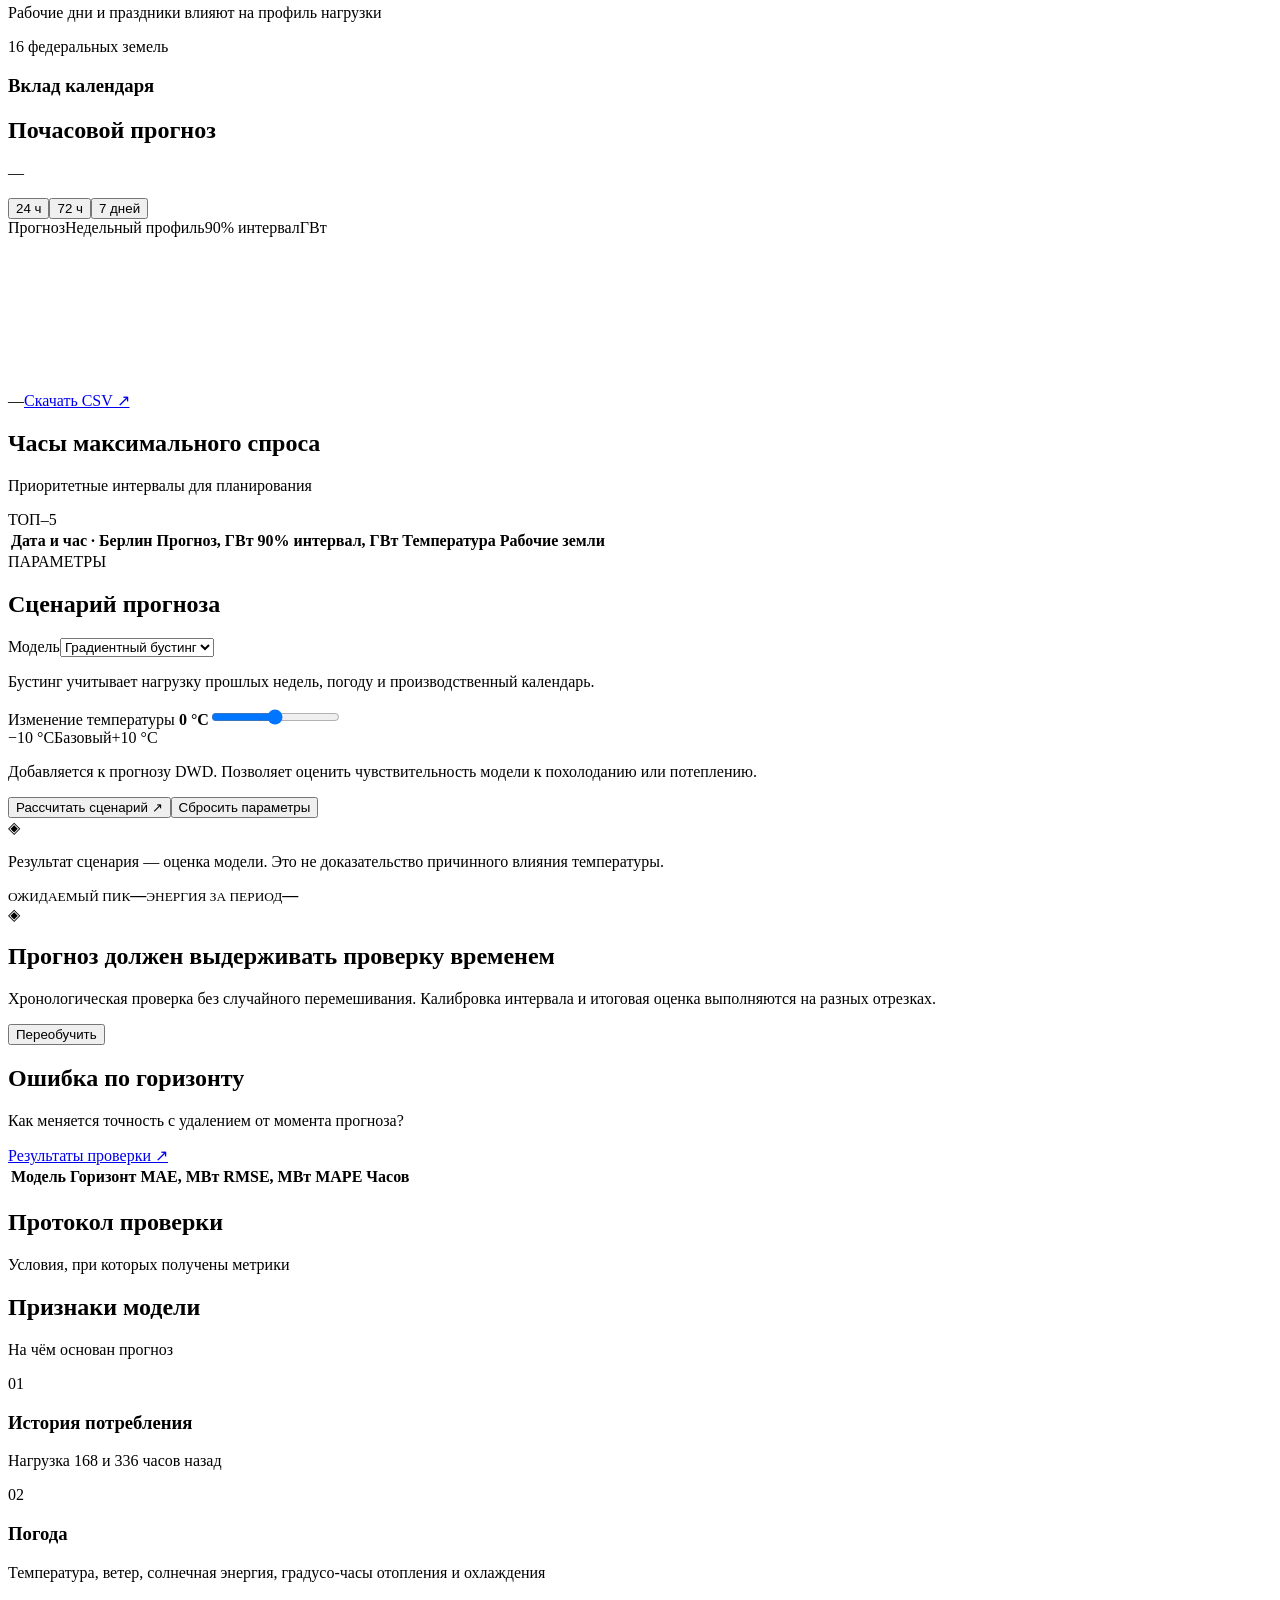
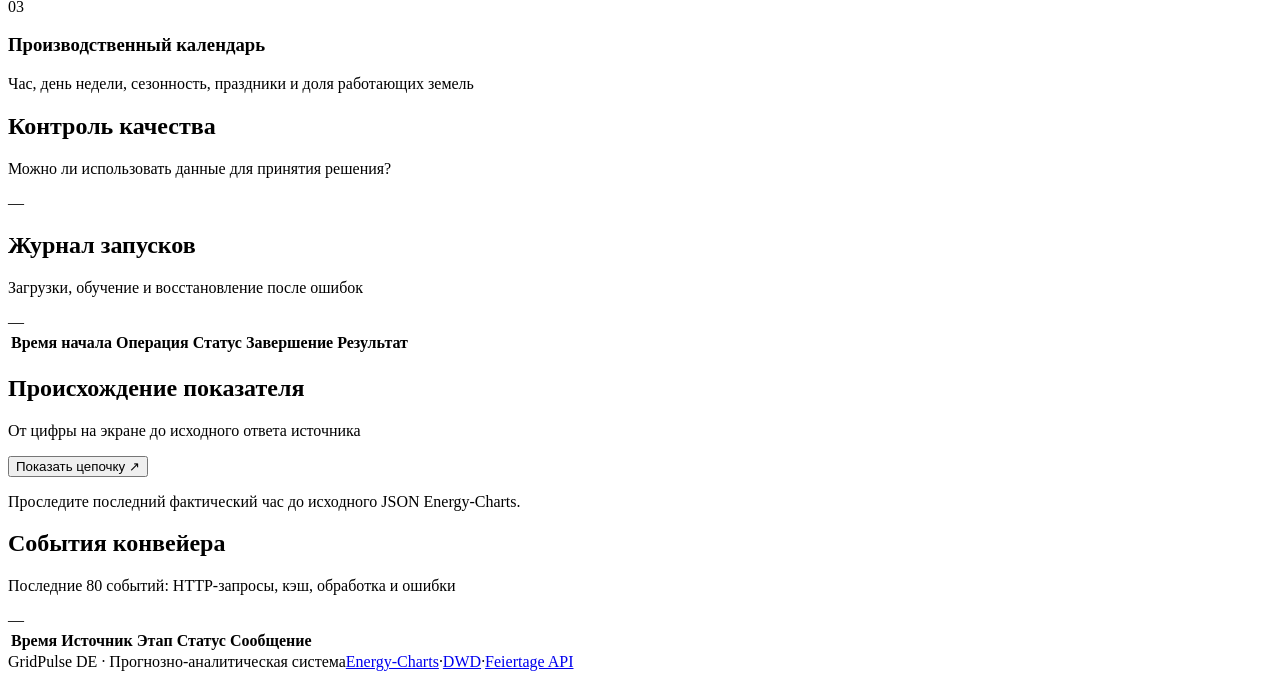
==== commit 24bf34ff: "feat: simplify overview cards and explain weather and calendar contributions" ====
--- a/web/index.html
+++ b/web/index.html
@@ -30,15 +30,14 @@
     <section id="view-overview" class="view hidden">
       <div class="context-line"><span class="live-tag"><span></span>Фактические данные</span><span id="actual-date">—</span><span class="context-right">Средняя мощность за час · МВт → ГВт</span></div>
       <div class="kpi-grid">
-        <article class="kpi"><div class="kpi-label">Последняя нагрузка <span class="kpi-icon">ϟ</span></div><div class="kpi-value" id="kpi-load">—</div><div class="kpi-foot" id="kpi-load-date">Последний полный час</div><div class="mini-bars teal" aria-hidden="true"><i></i><i></i><i></i><i></i><i></i><i></i><i></i><i></i><i></i><i></i><i></i></div></article>
-        <article class="kpi"><div class="kpi-label"><span id="kpi-peak-label">Ожидаемый пик · 24 ч</span> <span class="kpi-icon">↗</span></div><div class="kpi-value" id="kpi-peak">—</div><div class="kpi-foot" id="kpi-peak-date">По модели бустинга</div></article>
+        <article class="kpi kpi-peak-card"><div class="kpi-label"><span id="kpi-peak-label">Ожидаемый пик · 24 ч</span></div><div class="kpi-value" id="kpi-peak">—</div><div class="kpi-foot" id="kpi-peak-date">По модели бустинга</div></article>
+        <article class="kpi"><div class="kpi-label">Последняя нагрузка</div><div class="kpi-value" id="kpi-load">—</div><div class="kpi-foot" id="kpi-load-date">Последний полный час</div></article>
         <article class="kpi"><div class="kpi-label"><span id="kpi-energy-label">Энергия · следующие 24 ч</span> <span class="kpi-icon">◴</span></div><div class="kpi-value" id="kpi-energy">—</div><div class="kpi-foot">Сумма часовых прогнозов · ГВт·ч</div></article>
-        <article class="kpi"><div class="kpi-label">Ошибка модели · MAPE <span class="kpi-icon">◎</span></div><div class="kpi-value" id="kpi-error">—</div><div class="kpi-foot">На отложенном временном периоде</div></article>
       </div>
       <article class="panel main-chart" id="overview-panel" aria-busy="false">
         <div class="panel-heading"><div><h2>Нагрузка энергосистемы</h2><p>Как менялся спрос и что ожидается дальше?</p></div></div>
         <div class="overview-controls">
-          <div class="overview-control"><span id="history-label">Период истории</span><div class="segmented" id="history-controls" role="group" aria-labelledby="history-label"><button data-days="2" class="selected">48 часов</button><button data-days="7">7 дней</button><button data-days="30">30 дней</button></div></div>
+          <div class="overview-control"><label for="overview-history">Период истории</label><select id="overview-history"><option value="2">48 часов</option><option value="7">7 дней</option><option value="30">30 дней</option></select></div>
           <div class="overview-control"><label for="overview-model">Модель прогноза</label><select id="overview-model"><option value="boosting">Градиентный бустинг</option><option value="seasonal">Недельный профиль</option></select></div>
           <div class="overview-control"><label for="overview-horizon">Горизонт прогноза</label><select id="overview-horizon"><option value="24">24 часа · 1 сутки</option><option value="72">72 часа · 3 суток</option><option value="168">168 часов · 7 суток</option></select></div>
         </div>
@@ -51,9 +50,9 @@
         </div>
         <div class="chart-foot"><a id="history-export" href="/api/export/history">Выгрузить историю ↗</a></div>
       </article>
-      <div class="two-col"><article class="panel"><div class="panel-heading"><div><h2>Погода и спрос</h2><p>Температура по семи опорным городам</p></div><span class="source-tag">DWD</span></div><div class="weather-summary"><strong id="temperature">—</strong><span>Средняя температура<br><span id="temperature-period">на следующие 24 ч</span></span></div><div class="chart-wrap short"><canvas id="weather-chart" aria-label="Прогноз температуры"></canvas><div class="chart-tooltip hidden"></div></div><div class="weather-cities">Берлин · Гамбург · Франкфурт · Кёльн<br>Штутгарт · Лейпциг · Мюнхен</div></article>
+      <div class="two-col"><article class="panel"><div class="panel-heading"><div><h2>Погода</h2><p>Температура по семи опорным городам</p></div><span class="source-tag">DWD</span></div><div class="weather-summary"><strong id="temperature">—</strong><span>Средняя температура<br><span id="temperature-period">на следующие 24 ч</span></span></div><div class="chart-wrap short"><canvas id="weather-chart" aria-label="Прогноз температуры"></canvas><div class="chart-tooltip hidden"></div></div><div class="weather-cities">Берлин · Гамбург · Франкфурт · Кёльн<br>Штутгарт · Лейпциг · Мюнхен</div><div class="influence-section"><h3 id="weather-influence-title">Вклад в прогноз</h3><div id="weather-influence" class="influence-list"></div><p id="weather-influence-note" class="influence-note"></p><details class="influence-method"><summary>Как рассчитаны проценты</summary><p>Сравниваем прогноз с обычным рабочим вторником без праздников и типичной погодой: медианами за тот же месяц и час из доступной истории. История нагрузки, час и сезон остаются прежними. Вклад температуры (включая отопление и охлаждение), ветра, солнечной энергии и календаря рассчитан методом Шепли по всем 16 сочетаниям этих групп.</p><p>Процент = вклад в энергию за период / энергия опорного сценария × 100. «+» повышает прогноз, «−» снижает. Вклады могут компенсироваться и не должны составлять 100%. Это объяснение модели относительно выбранного сравнения, а не причинное влияние или общая важность признака.</p></details></div></article>
       <article class="panel"><div class="panel-heading"><div><h2>На что обратить внимание</h2><p id="insights-period">Поддержка планирования на следующие 24 ч</p></div><span class="soft-icon">↗</span></div><div id="insights" class="insights"></div></article></div>
-      <article class="panel calendar-panel"><div class="panel-heading"><div><h2>Ритм недели</h2><p>Рабочие дни и праздники влияют на профиль нагрузки</p></div><span class="source-tag">16 федеральных земель</span></div><div id="week-calendar" class="week-calendar"></div></article>
+      <article class="panel calendar-panel"><div class="panel-heading"><div><h2>Ритм недели</h2><p>Рабочие дни и праздники влияют на профиль нагрузки</p></div><span class="source-tag">16 федеральных земель</span></div><div id="week-calendar" class="week-calendar"></div><div class="influence-section"><h3>Вклад календаря</h3><div id="calendar-influence" class="influence-list"></div><p id="calendar-influence-note" class="influence-note"></p></div></article>
     </section>
 
     <section id="view-forecast" class="view hidden">
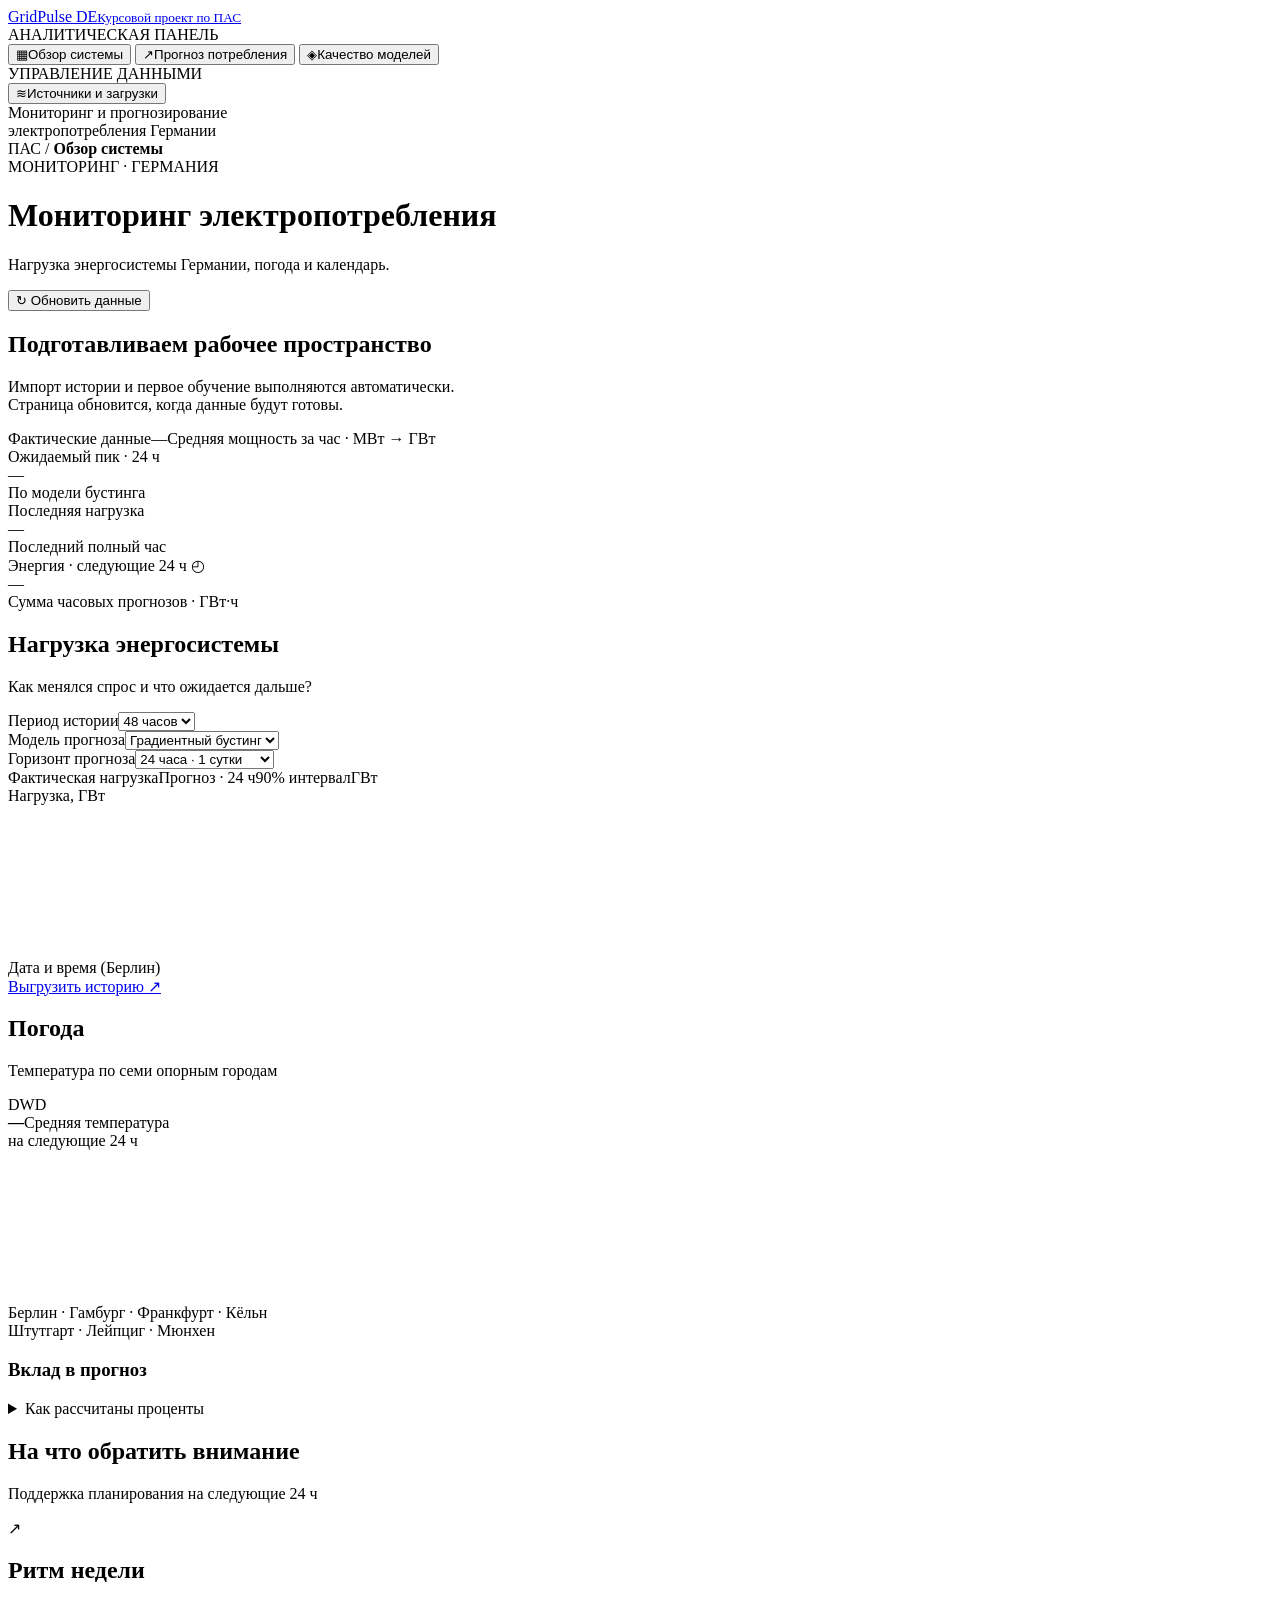
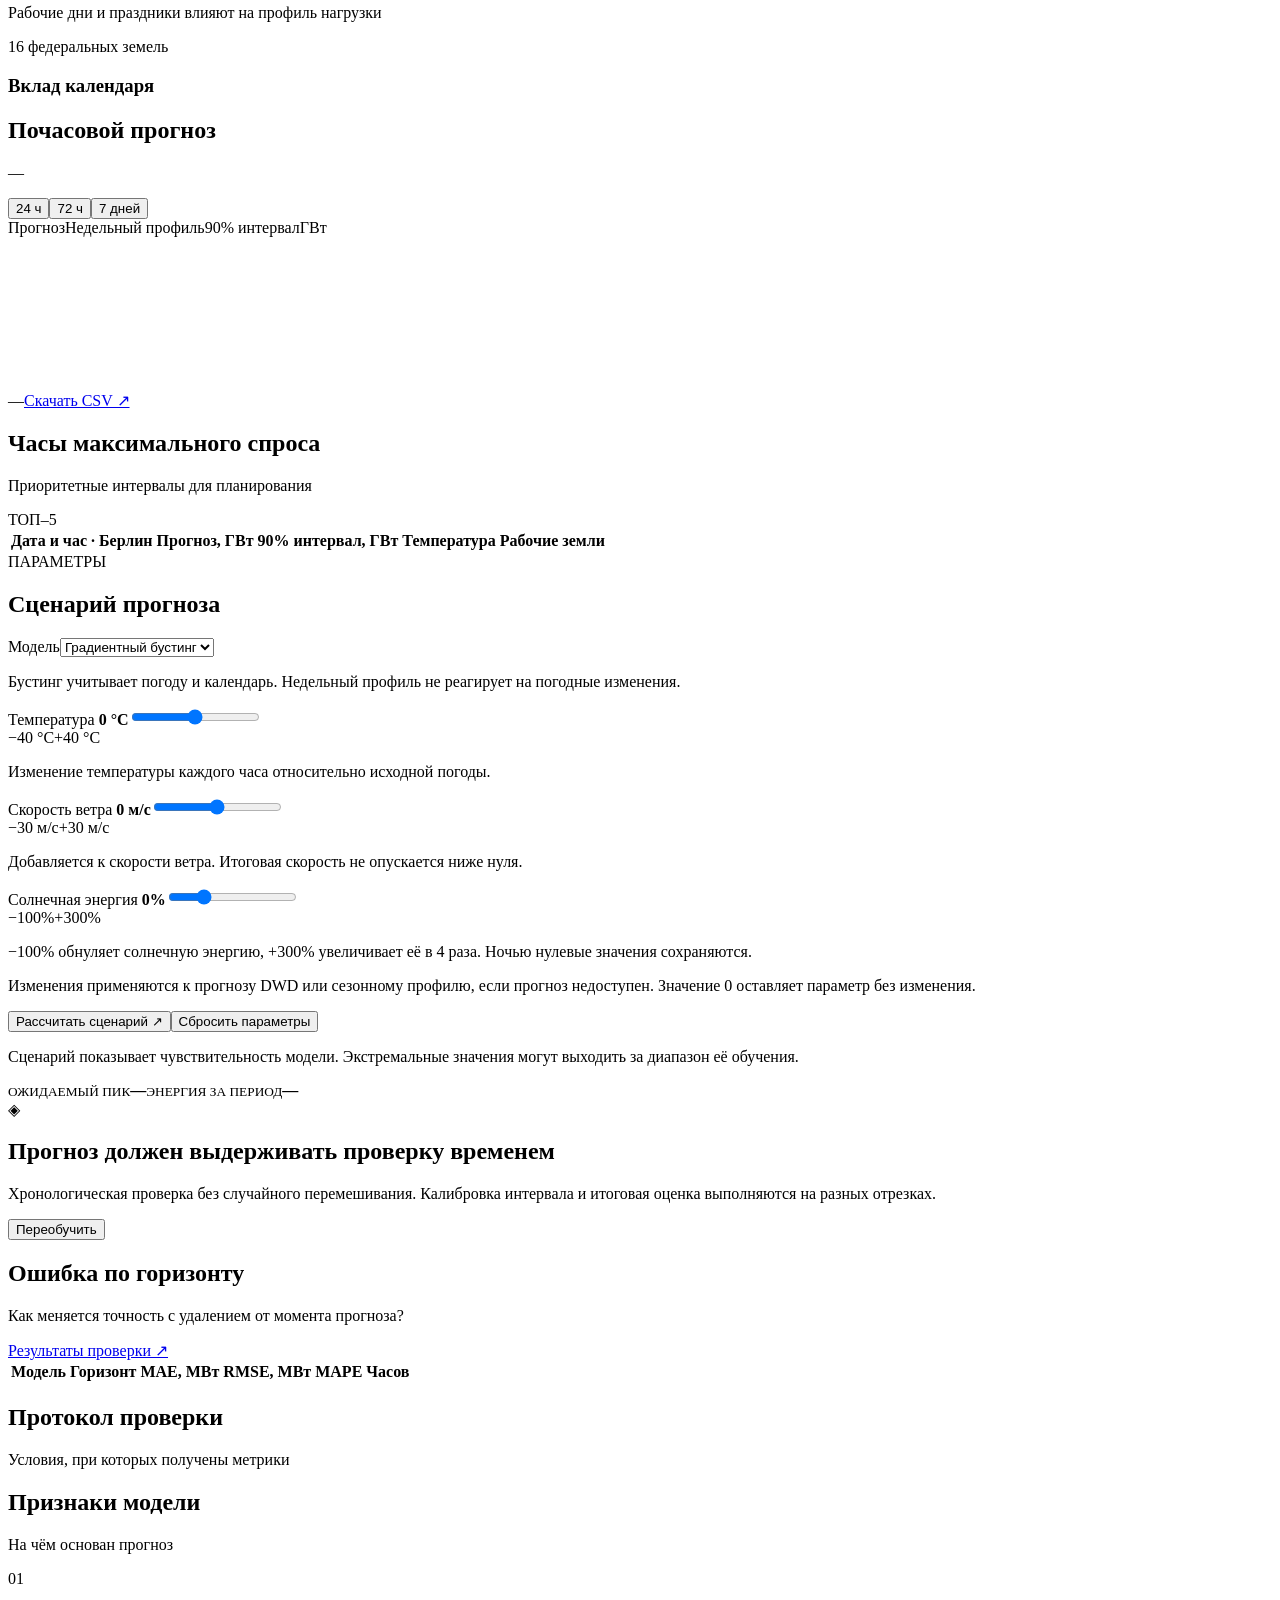
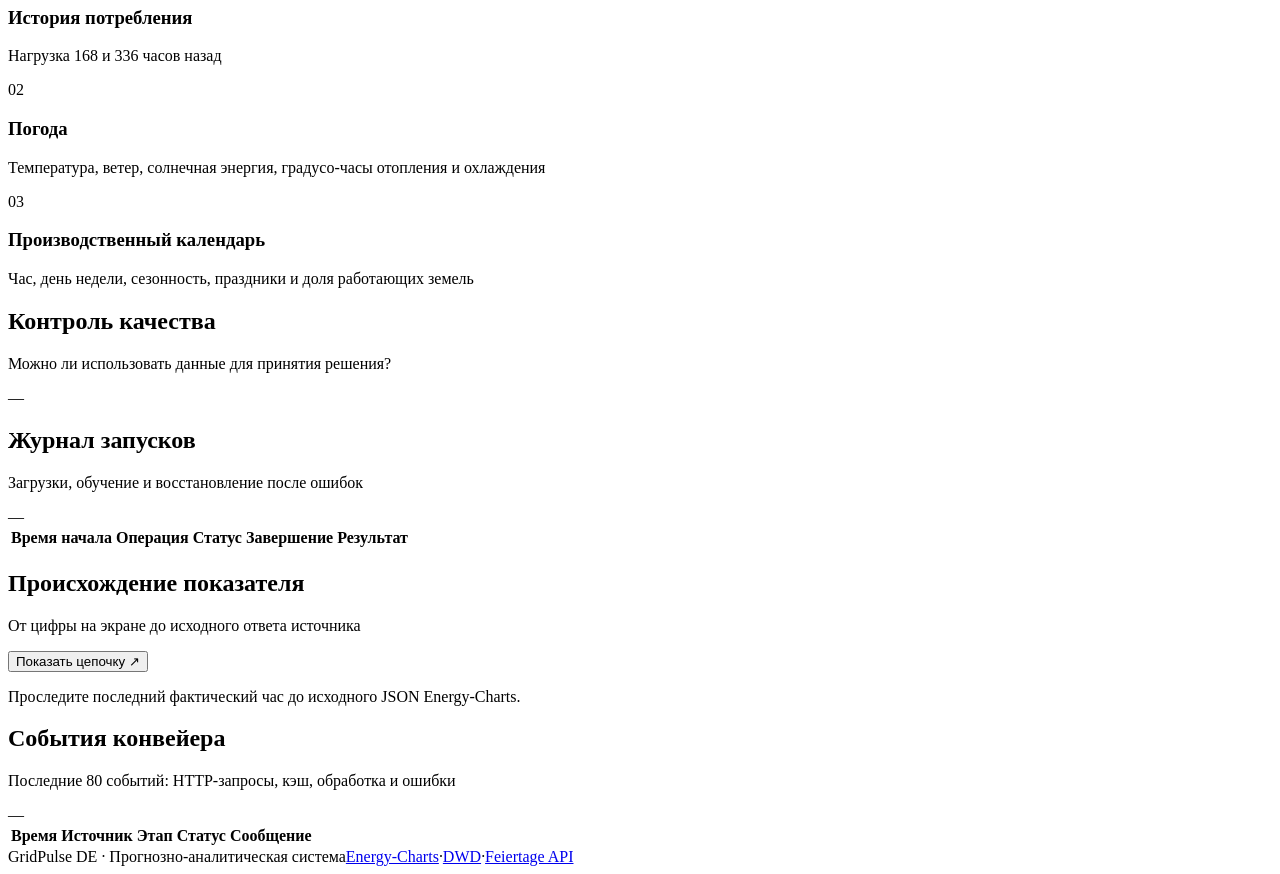
==== commit c20c2196: "feat: add wind and solar forecast scenarios with wider weather ranges" ====
--- a/web/index.html
+++ b/web/index.html
@@ -58,7 +58,24 @@
     <section id="view-forecast" class="view hidden">
       <div class="forecast-layout"><div class="forecast-main"><article class="panel"><div class="panel-heading"><div><h2>Почасовой прогноз</h2><p id="forecast-issued">—</p></div><div class="segmented" id="horizon-controls"><button data-hours="24" class="selected">24 ч</button><button data-hours="72">72 ч</button><button data-hours="168">7 дней</button></div></div><div class="chart-legend"><span><i class="dot violet-bg"></i>Прогноз</span><span><i class="dot muted-bg"></i>Недельный профиль</span><span><i class="band-swatch"></i>90% интервал</span><span class="legend-unit">ГВт</span></div><div class="chart-wrap tall"><canvas id="forecast-chart" aria-label="Почасовой прогноз с интервалом неопределённости"></canvas><div class="chart-tooltip hidden"></div></div><div class="chart-foot"><span id="forecast-range">—</span><a id="forecast-export" href="/api/export/forecast">Скачать CSV ↗</a></div></article>
       <article class="panel"><div class="panel-heading"><div><h2>Часы максимального спроса</h2><p>Приоритетные интервалы для планирования</p></div><span class="source-tag">ТОП–5</span></div><div class="table-scroll"><table><thead><tr><th>Дата и час · Берлин</th><th>Прогноз, ГВт</th><th>90% интервал, ГВт</th><th>Температура</th><th>Рабочие земли</th></tr></thead><tbody id="peak-table"></tbody></table></div></article><div id="forecast-notes" class="note-stack"></div></div>
-      <aside class="panel scenario-panel"><div class="panel-heading"><div><span class="eyebrow">ПАРАМЕТРЫ</span><h2>Сценарий прогноза</h2></div></div><label for="model-select">Модель</label><select id="model-select"><option value="boosting">Градиентный бустинг</option><option value="seasonal">Недельный профиль</option></select><p class="field-help">Бустинг учитывает нагрузку прошлых недель, погоду и производственный календарь.</p><div class="divider"></div><label for="temperature-delta">Изменение температуры <strong id="delta-value">0 °C</strong></label><input id="temperature-delta" type="range" min="-10" max="10" value="0" step="1"><div class="range-labels"><span>−10 °C</span><span>Базовый</span><span>+10 °C</span></div><p class="field-help">Добавляется к прогнозу DWD. Позволяет оценить чувствительность модели к похолоданию или потеплению.</p><button id="apply-scenario" class="button primary full">Рассчитать сценарий ↗</button><button id="reset-scenario" class="button ghost full">Сбросить параметры</button><div class="scenario-note"><span>◈</span><p>Результат сценария — оценка модели. Это не доказательство причинного влияния температуры.</p></div><div class="scenario-summary"><small>ОЖИДАЕМЫЙ ПИК</small><strong id="scenario-peak">—</strong><small>ЭНЕРГИЯ ЗА ПЕРИОД</small><strong id="scenario-energy">—</strong></div></aside></div>
+      <aside class="panel scenario-panel">
+        <div class="panel-heading"><div><span class="eyebrow">ПАРАМЕТРЫ</span><h2>Сценарий прогноза</h2></div></div>
+        <label for="model-select">Модель</label><select id="model-select"><option value="boosting">Градиентный бустинг</option><option value="seasonal">Недельный профиль</option></select>
+        <p class="field-help">Бустинг учитывает погоду и календарь. Недельный профиль не реагирует на погодные изменения.</p>
+        <div class="divider"></div>
+        <label for="temperature-delta">Температура <strong id="delta-value">0 °C</strong></label><input id="temperature-delta" type="range" min="-40" max="40" value="0" step="1"><div class="range-labels"><span>−40 °C</span><span>+40 °C</span></div>
+        <p class="field-help">Изменение температуры каждого часа относительно исходной погоды.</p>
+        <div class="divider"></div>
+        <label for="wind-delta">Скорость ветра <strong id="wind-value">0 м/с</strong></label><input id="wind-delta" type="range" min="-30" max="30" value="0" step="0.5"><div class="range-labels"><span>−30 м/с</span><span>+30 м/с</span></div>
+        <p class="field-help">Добавляется к скорости ветра. Итоговая скорость не опускается ниже нуля.</p>
+        <div class="divider"></div>
+        <label for="solar-delta">Солнечная энергия <strong id="solar-value">0%</strong></label><input id="solar-delta" type="range" min="-100" max="300" value="0" step="5"><div class="range-labels"><span>−100%</span><span>+300%</span></div>
+        <p class="field-help">−100% обнуляет солнечную энергию, +300% увеличивает её в 4 раза. Ночью нулевые значения сохраняются.</p>
+        <p class="field-help">Изменения применяются к прогнозу DWD или сезонному профилю, если прогноз недоступен. Значение 0 оставляет параметр без изменения.</p>
+        <button id="apply-scenario" class="button primary full">Рассчитать сценарий ↗</button><button id="reset-scenario" class="button ghost full">Сбросить параметры</button>
+        <div class="scenario-note"><p>Сценарий показывает чувствительность модели. Экстремальные значения могут выходить за диапазон её обучения.</p></div>
+        <div class="scenario-summary"><small>ОЖИДАЕМЫЙ ПИК</small><strong id="scenario-peak">—</strong><small>ЭНЕРГИЯ ЗА ПЕРИОД</small><strong id="scenario-energy">—</strong></div>
+      </aside></div>
     </section>
 
     <section id="view-models" class="view hidden">
